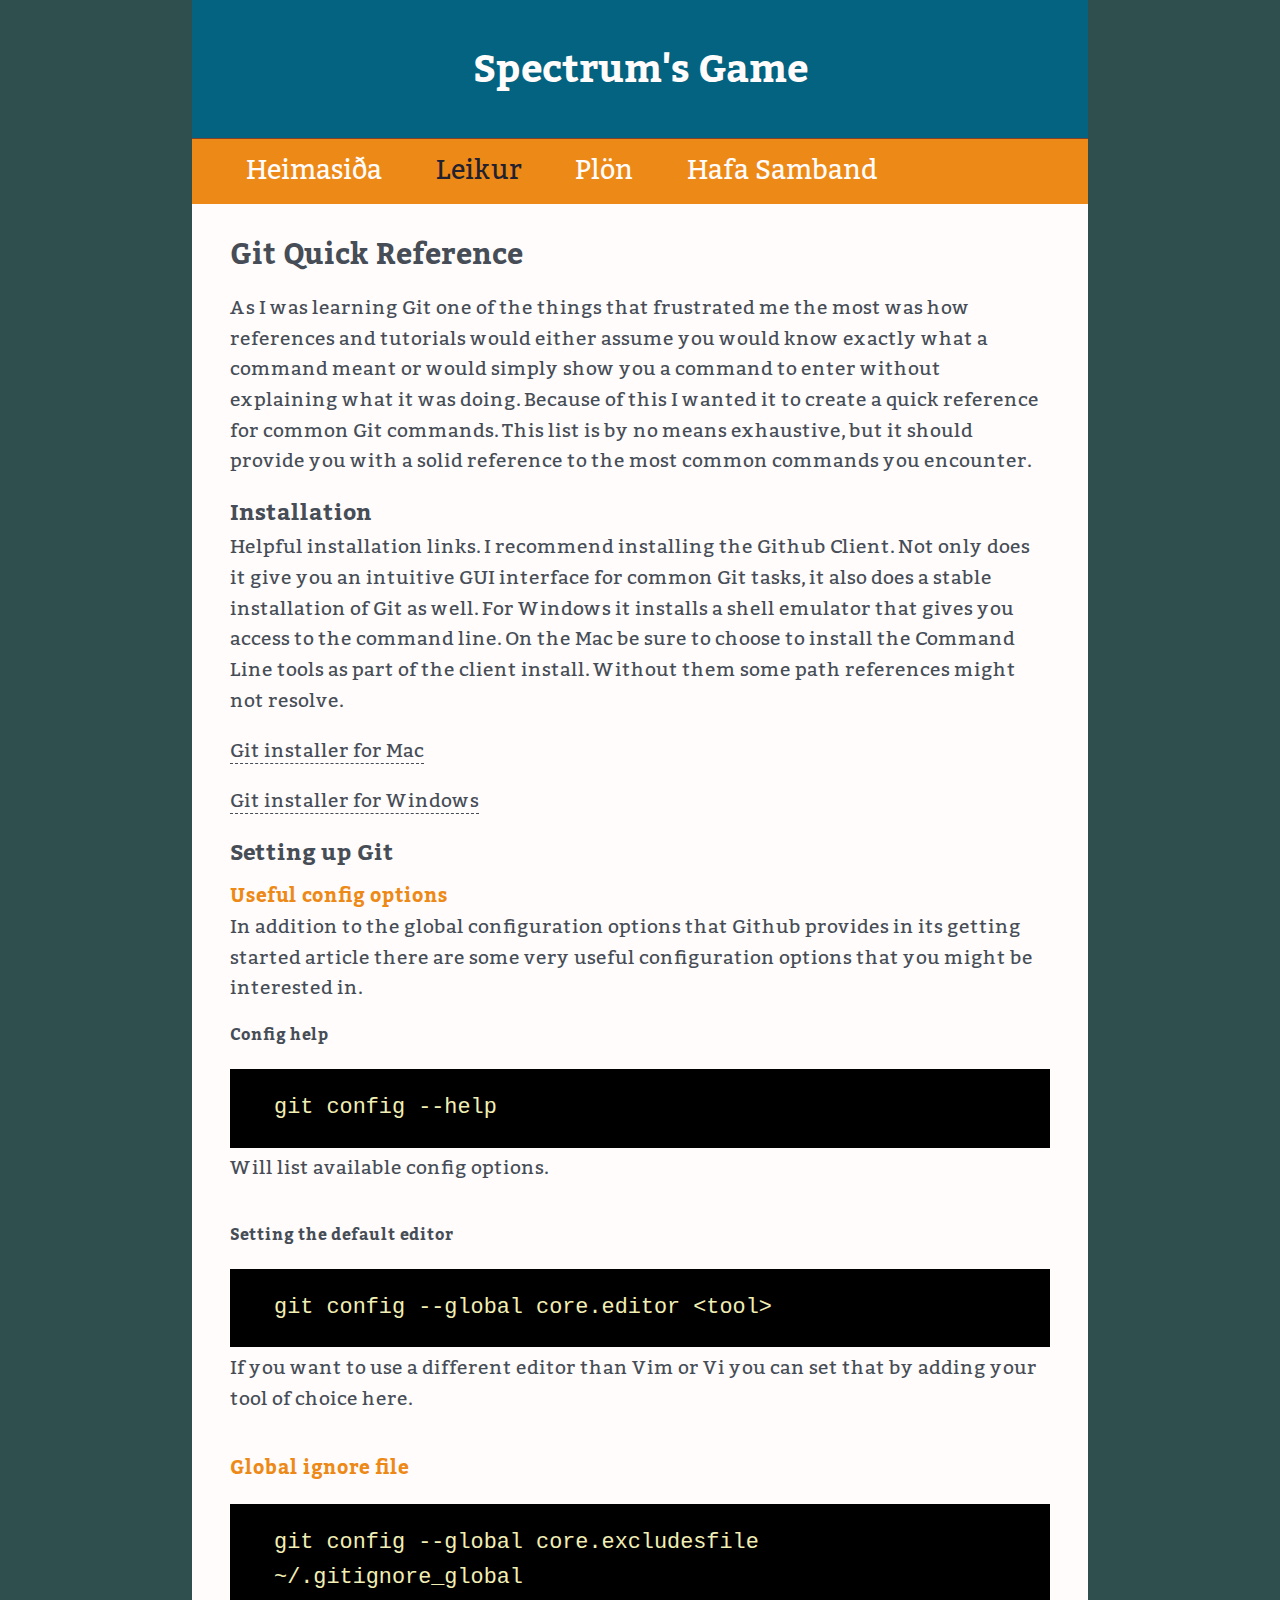
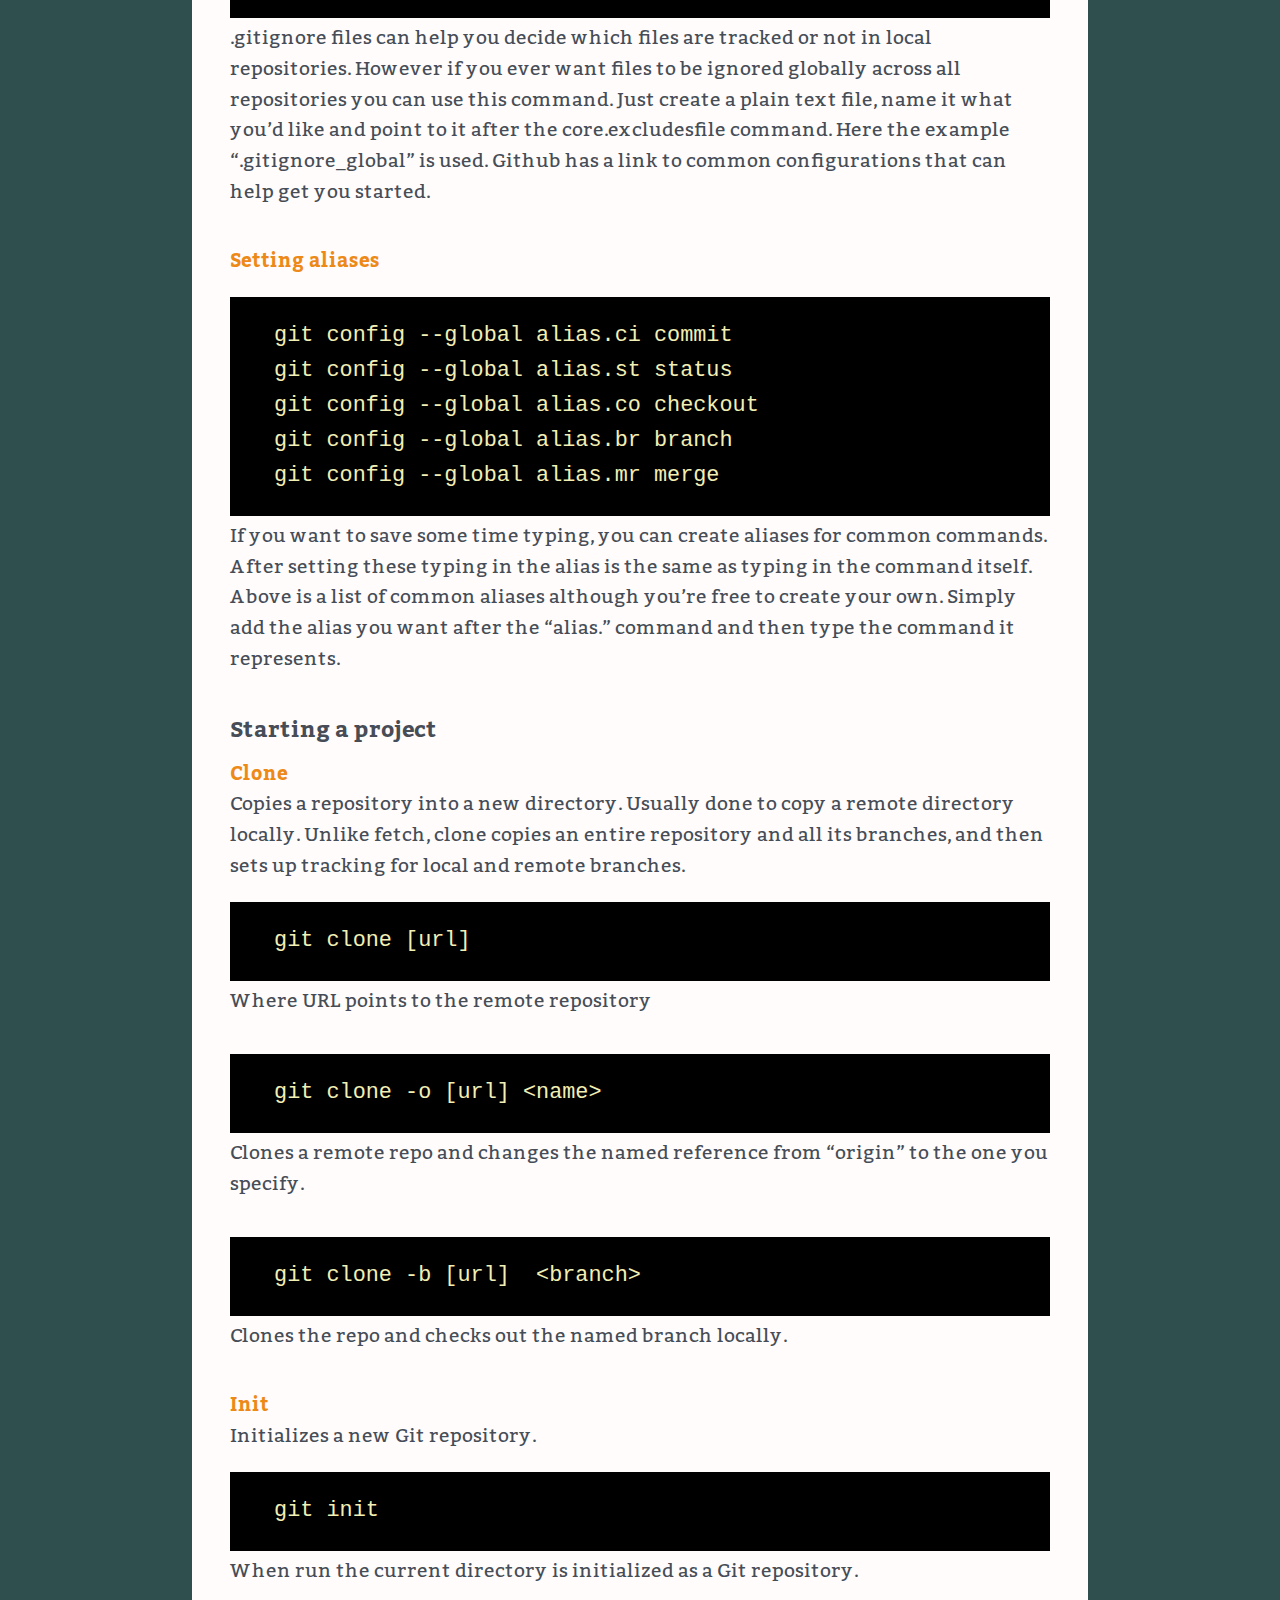
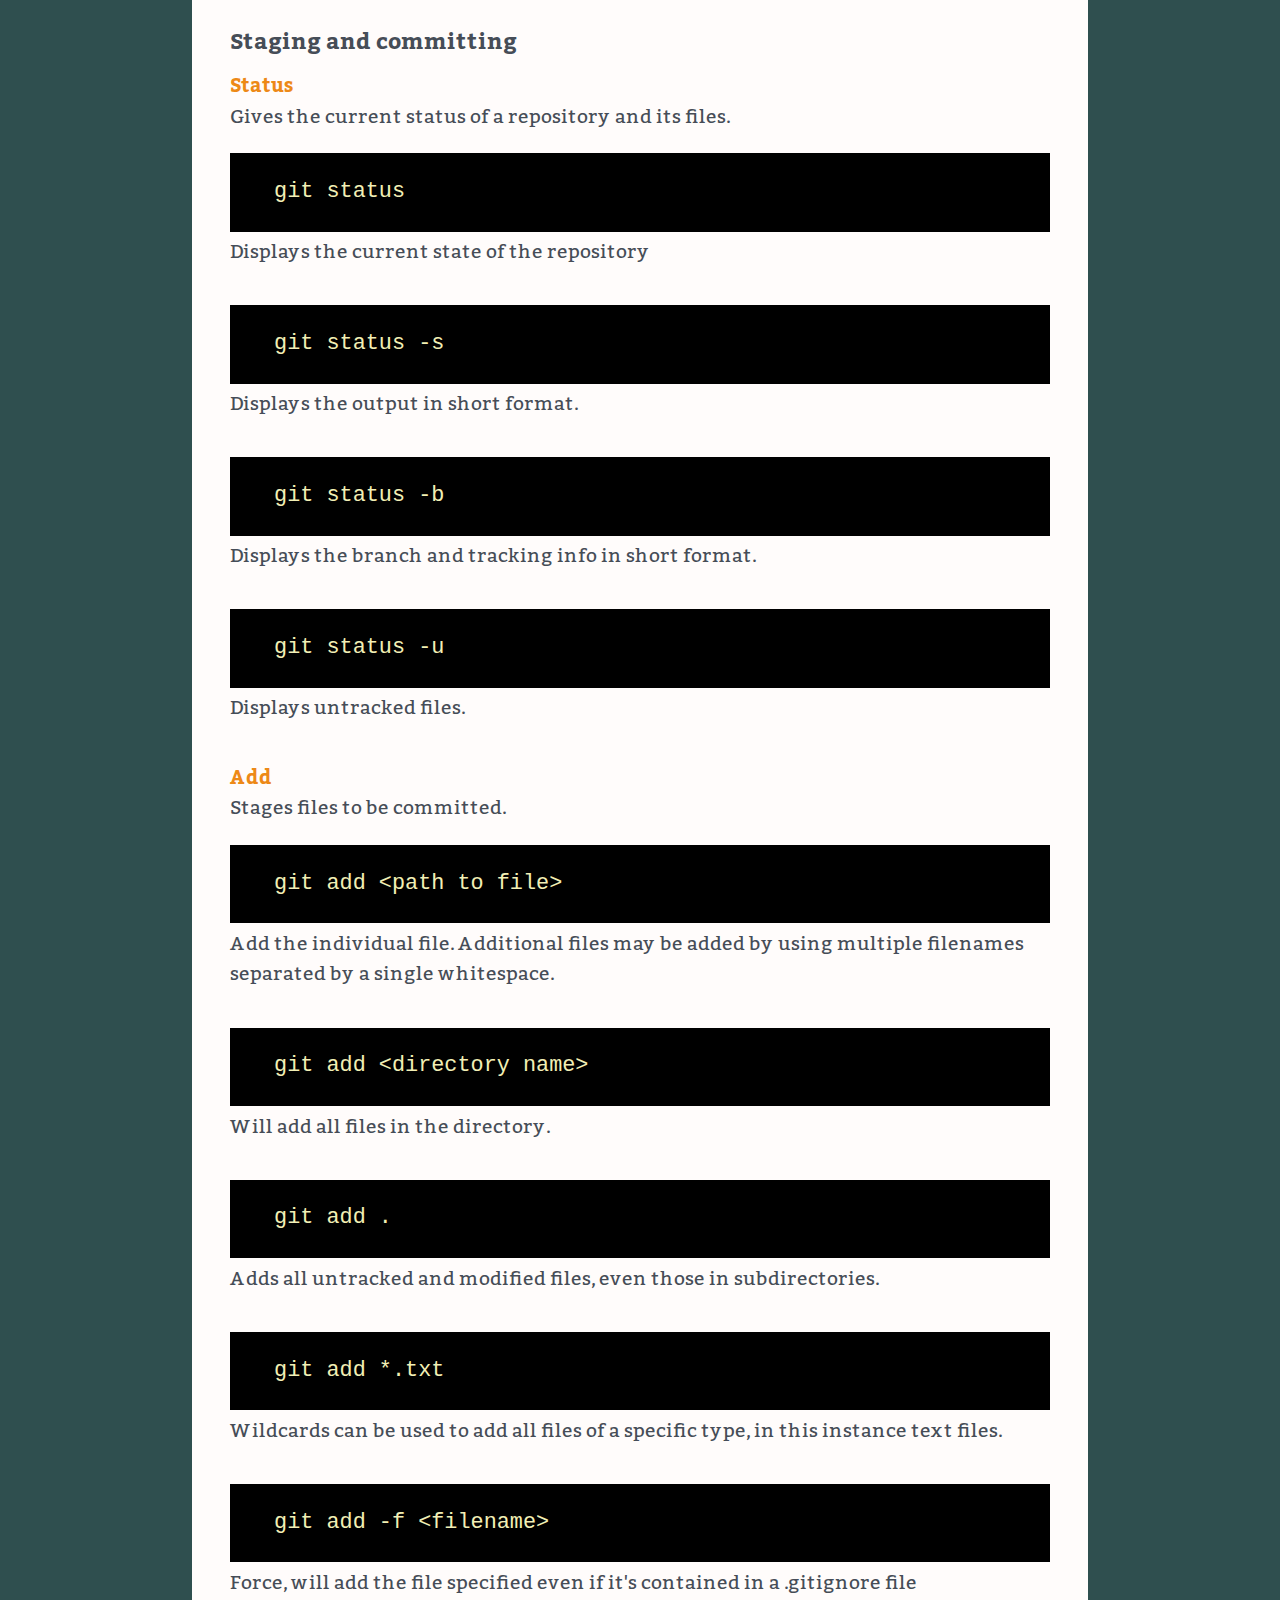
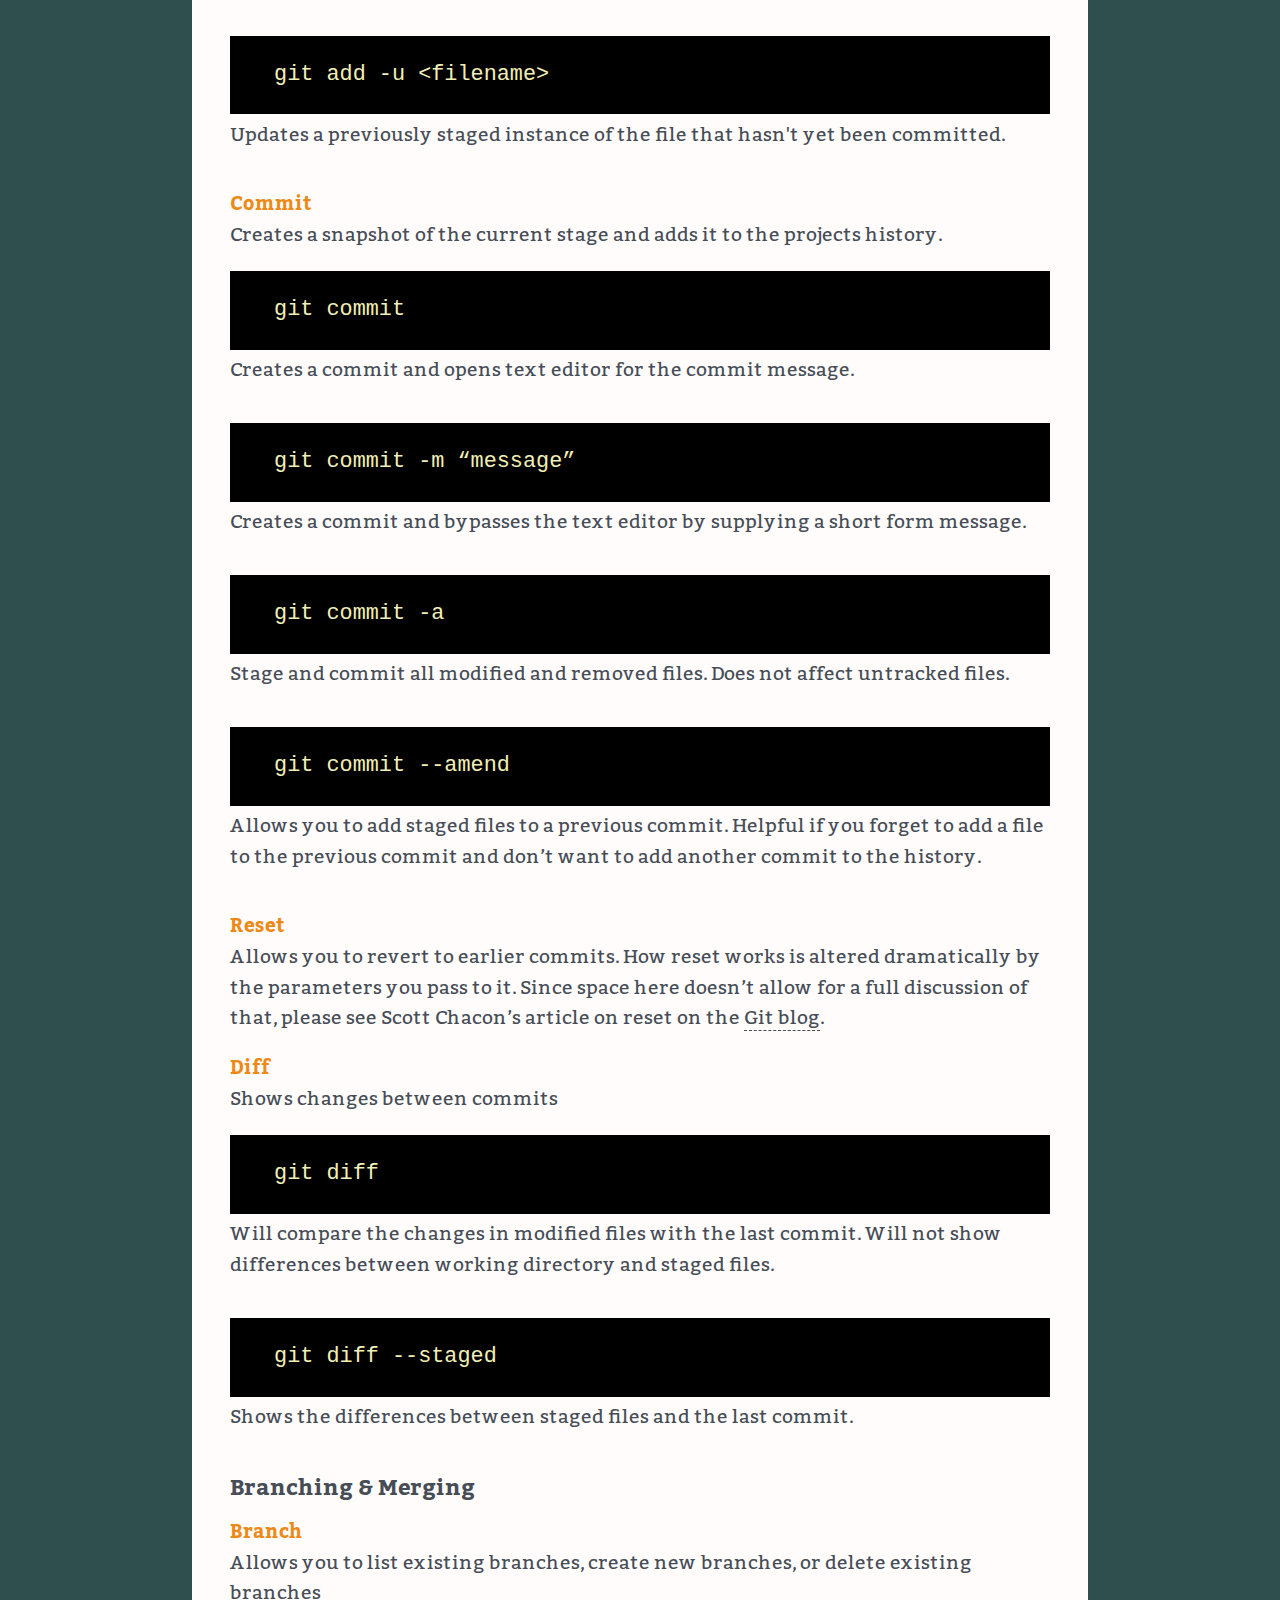
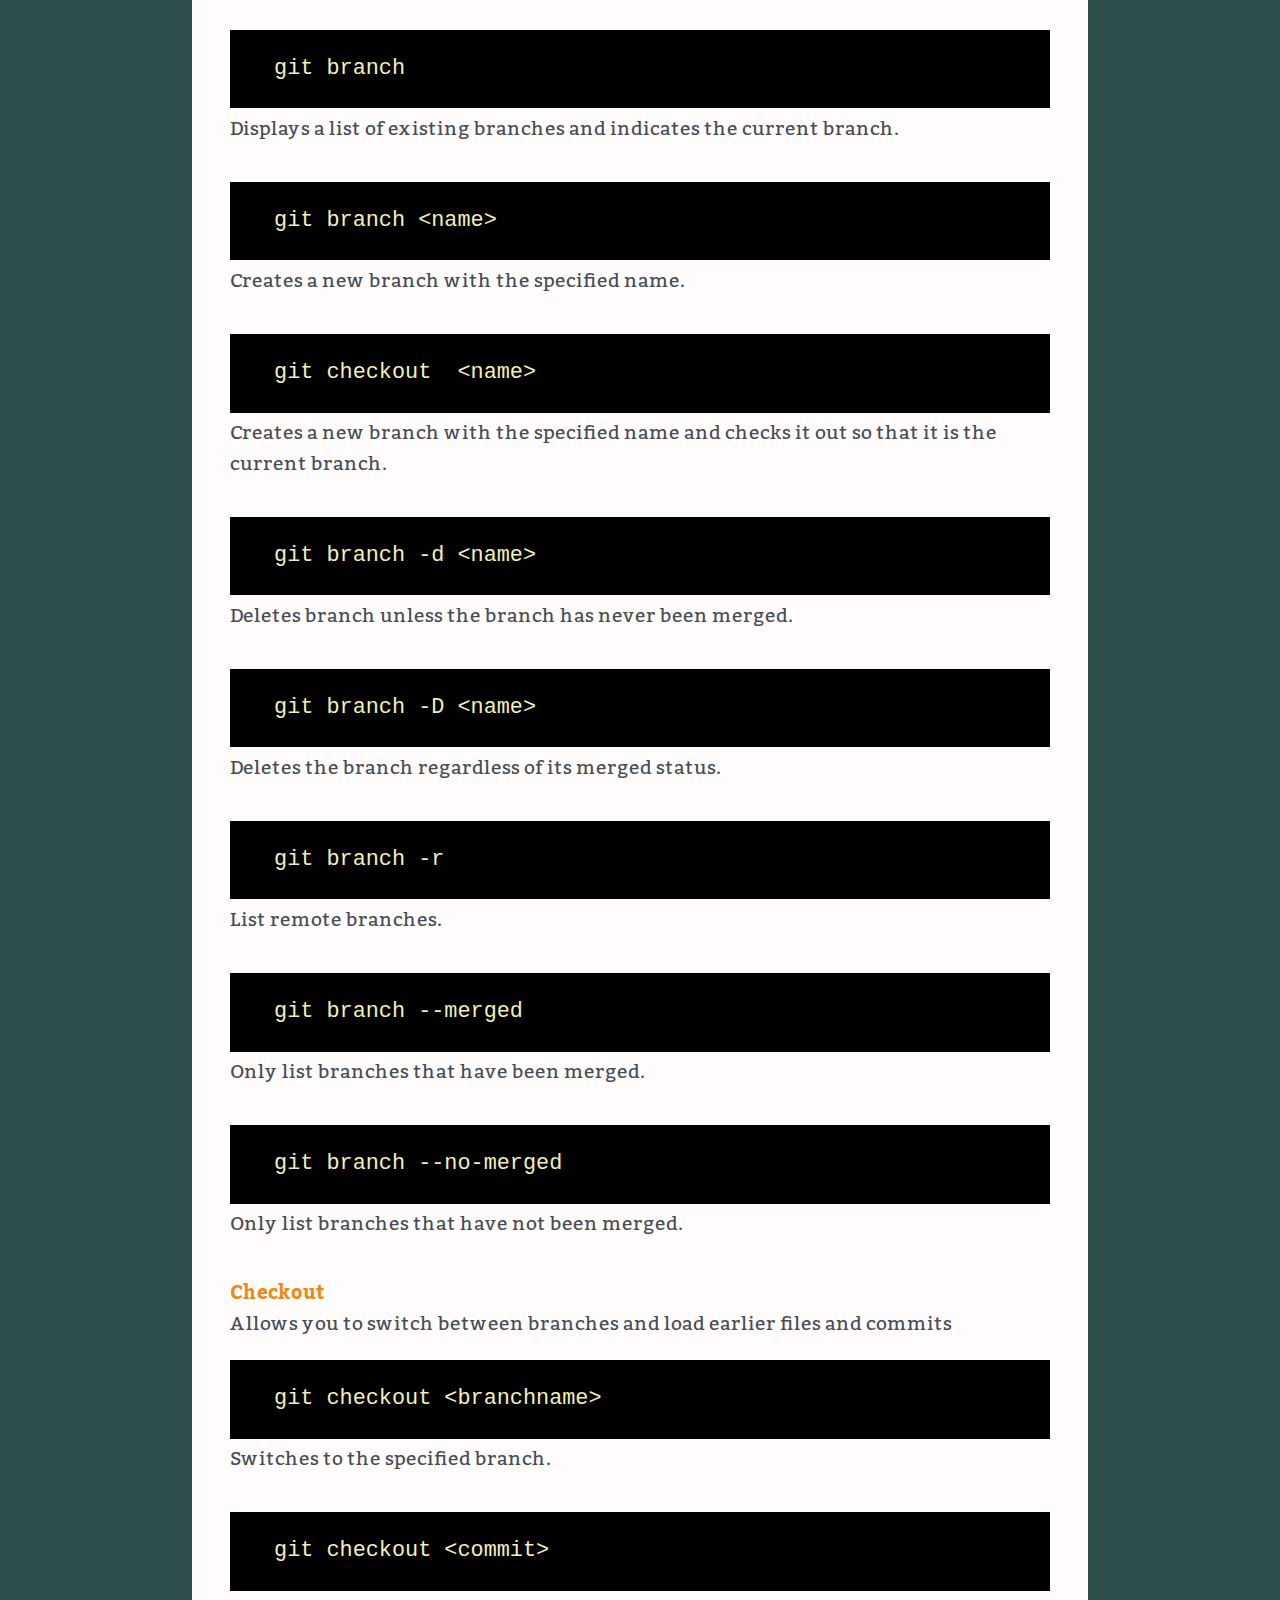
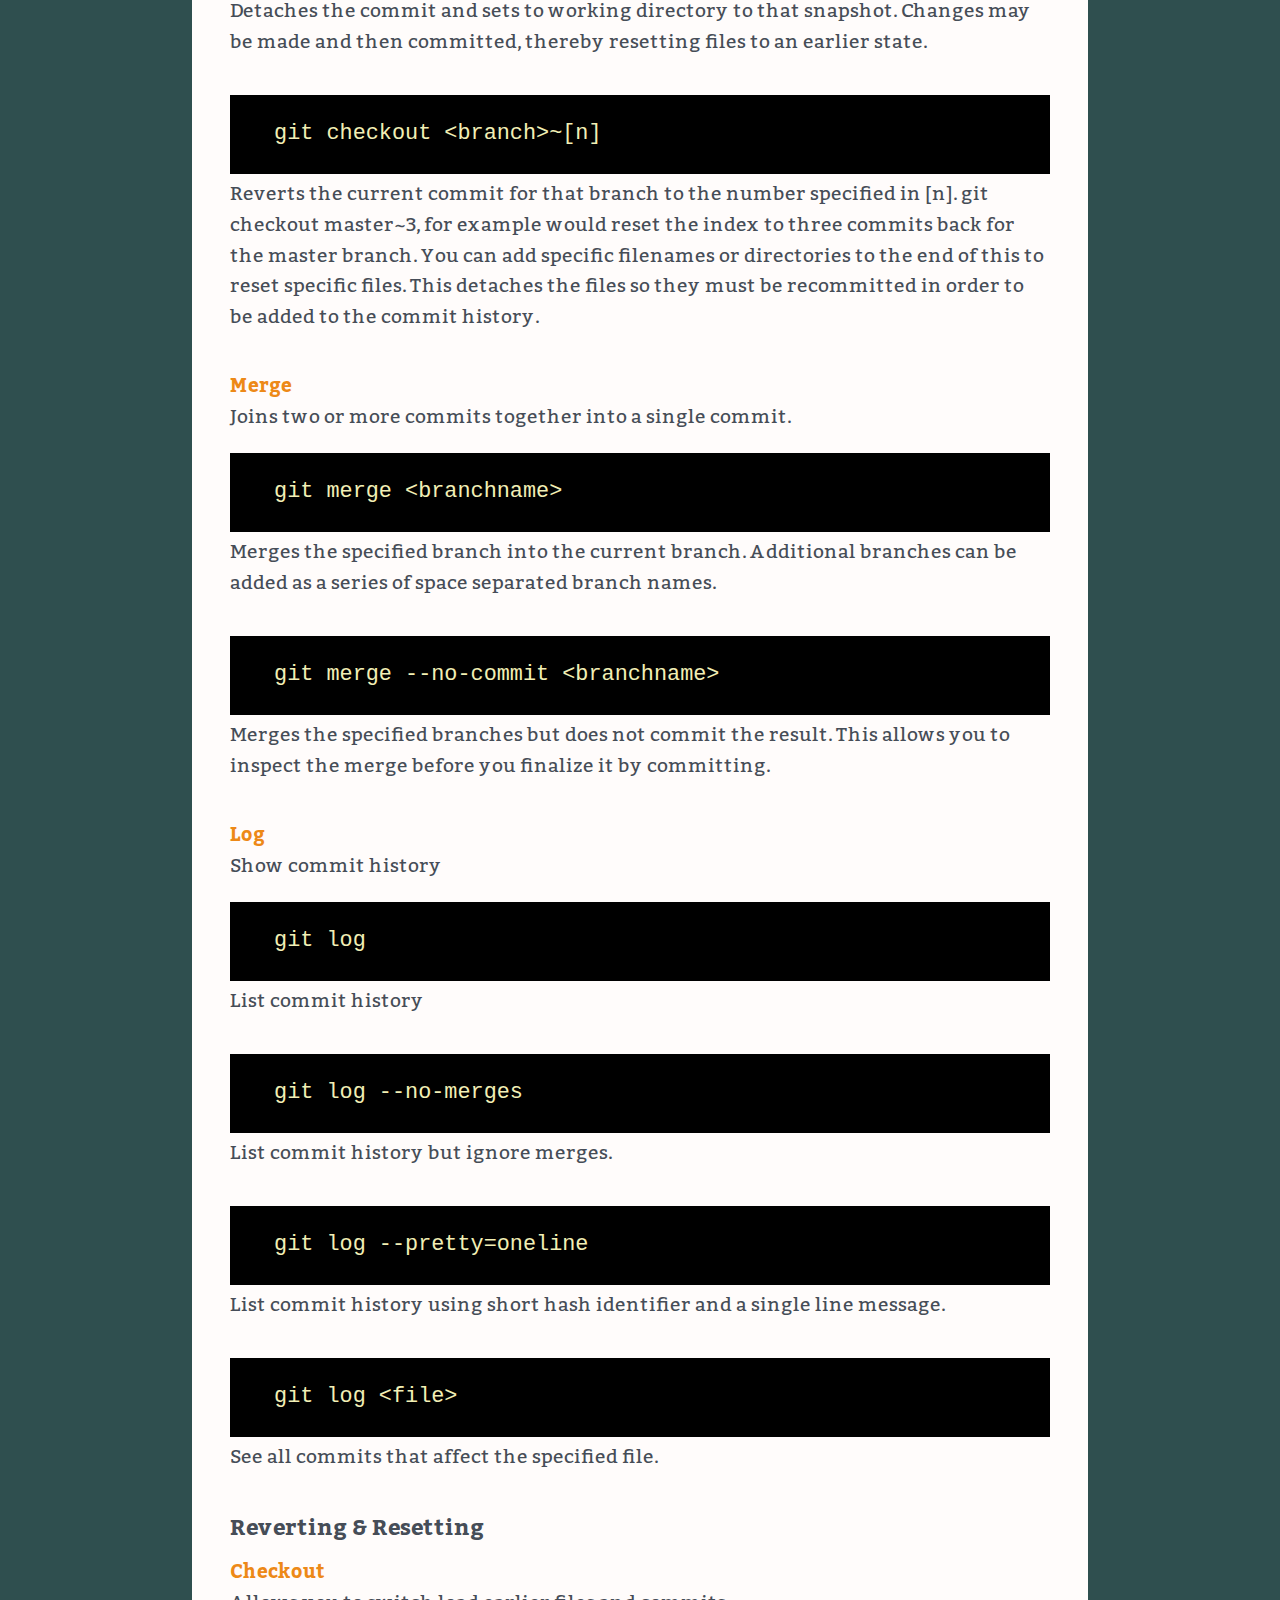
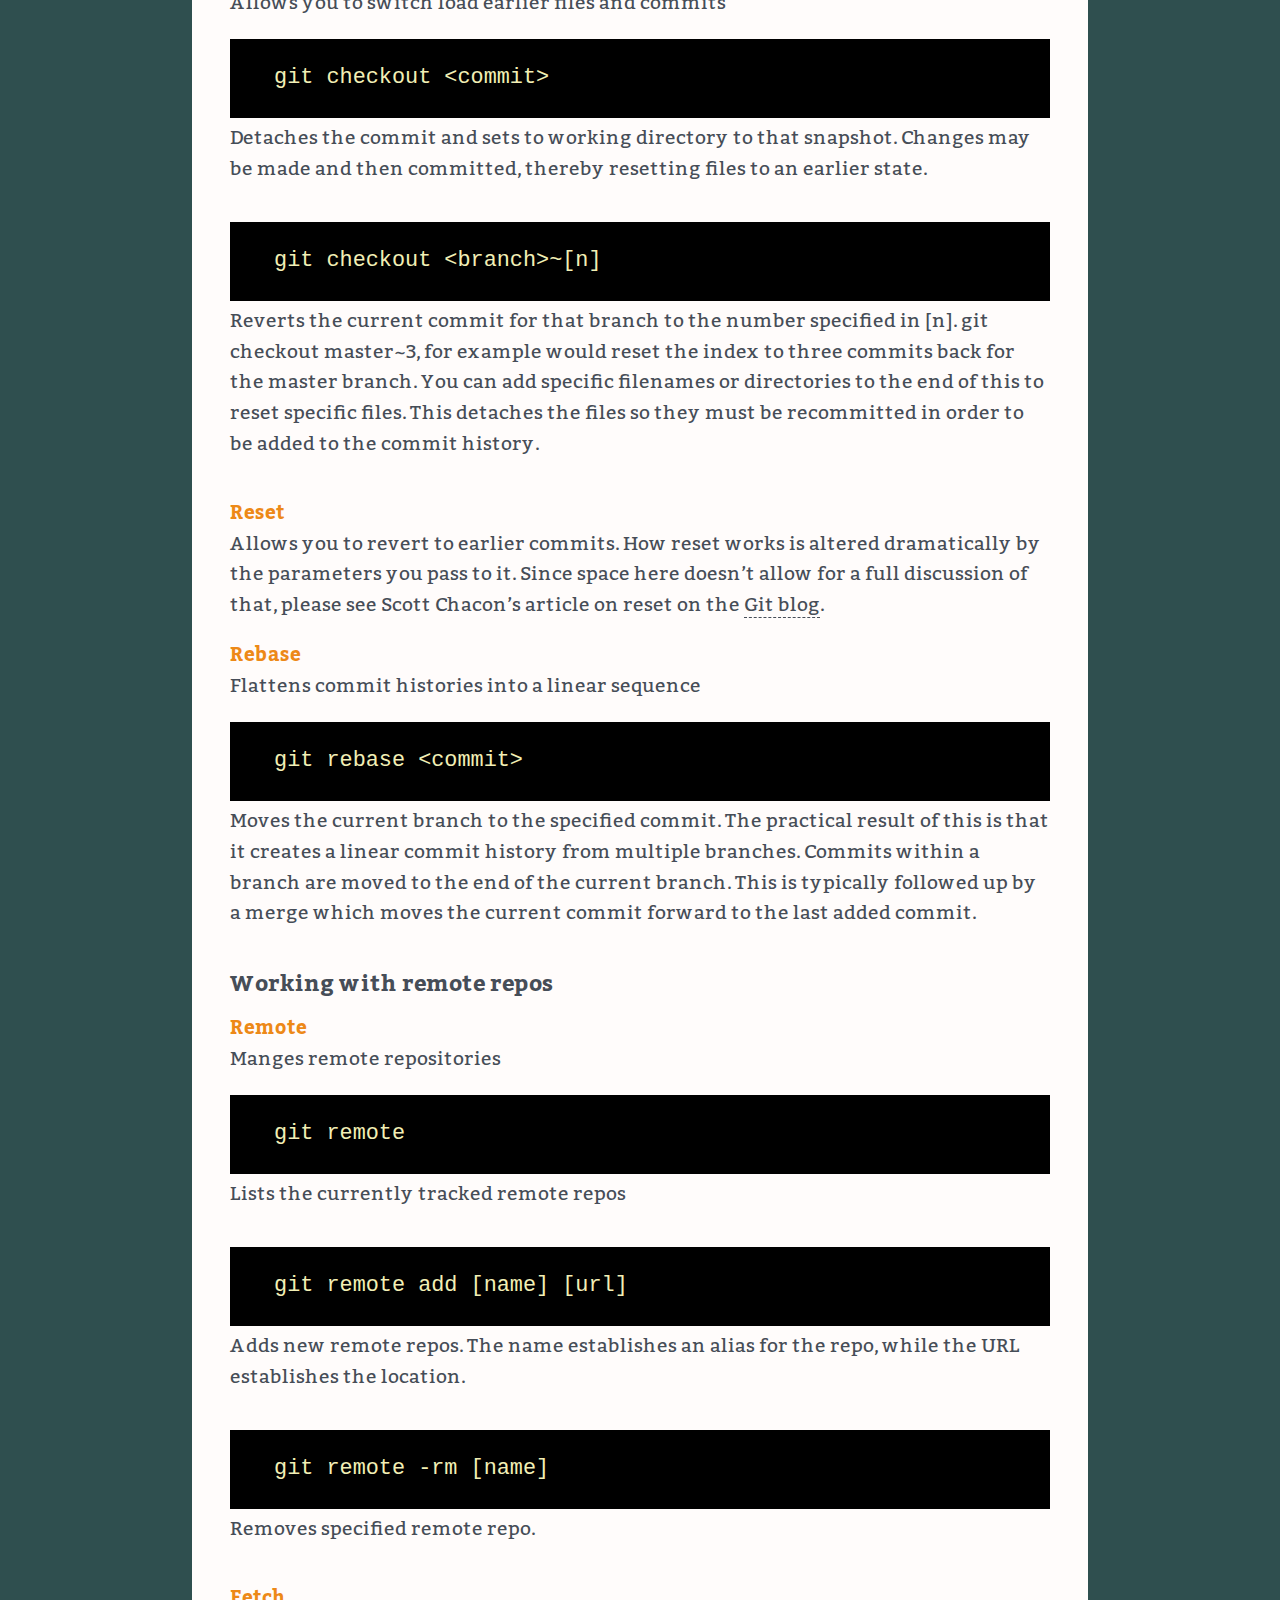
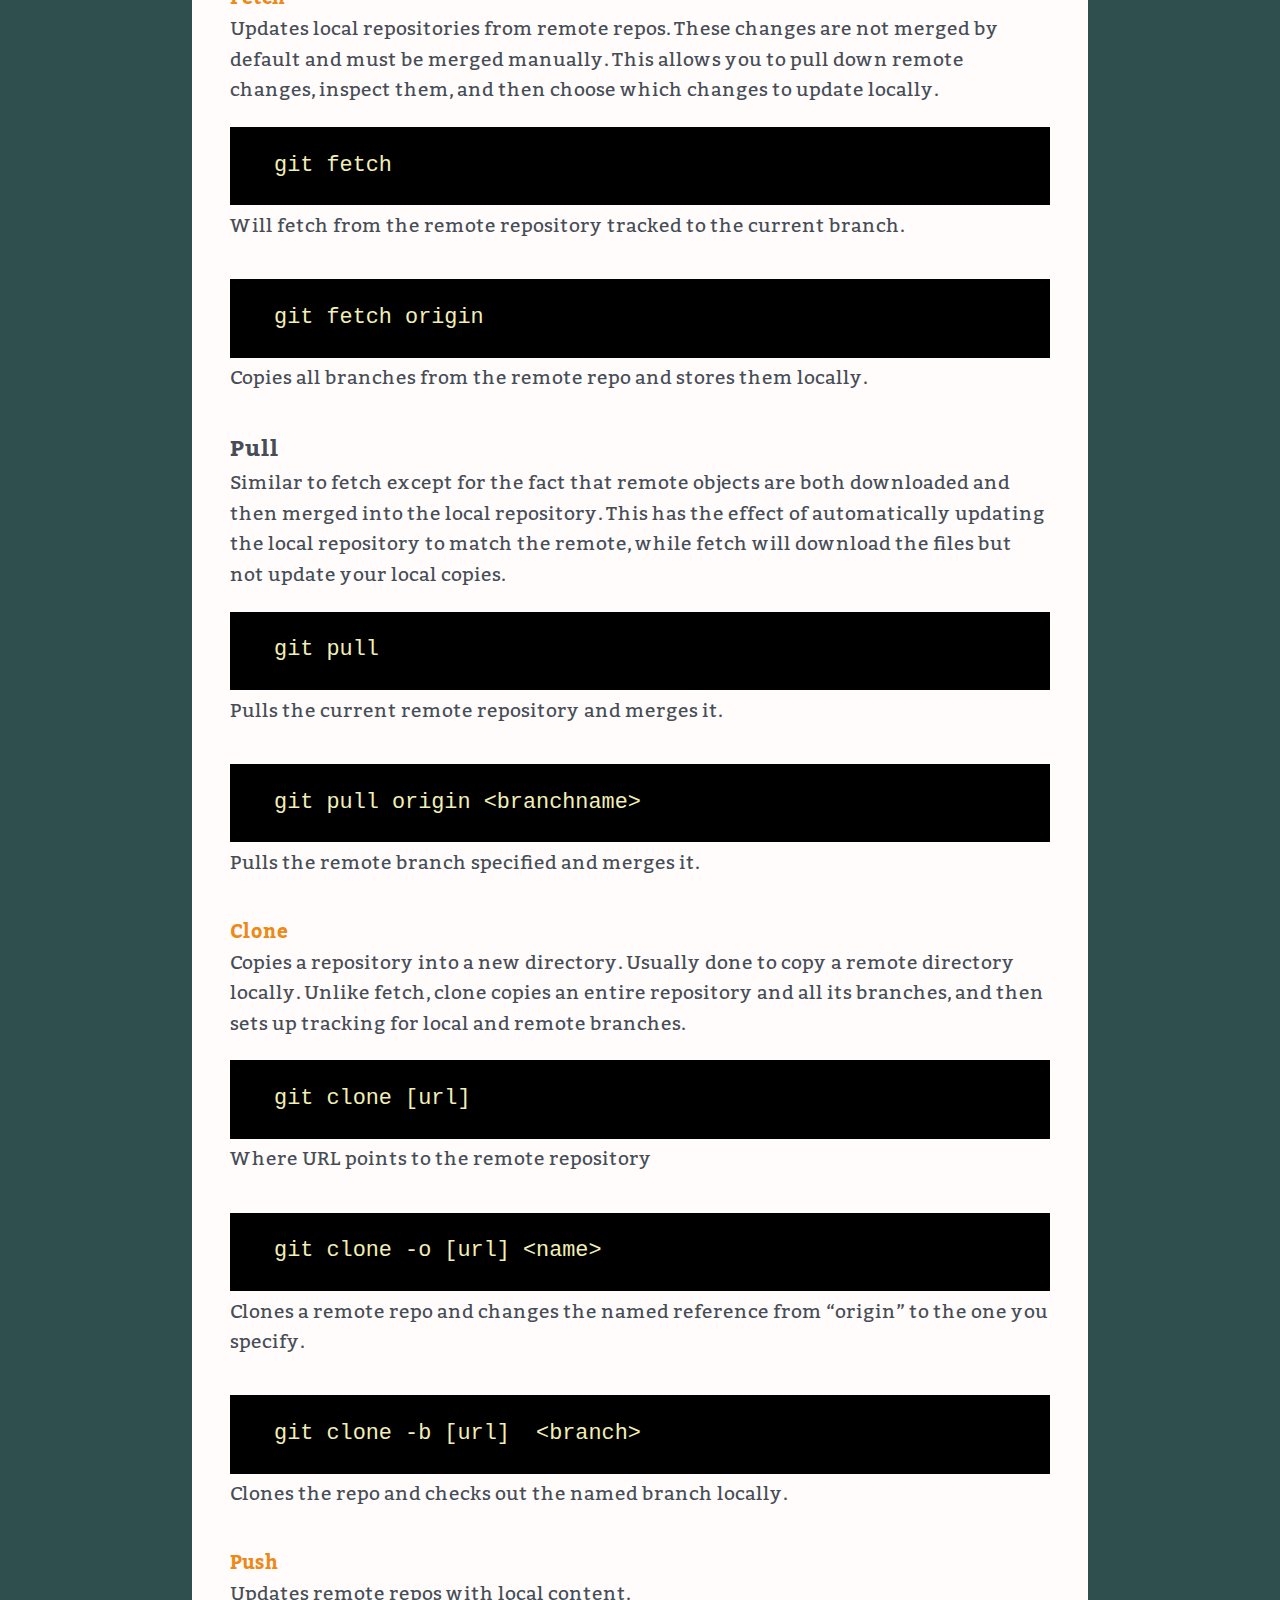
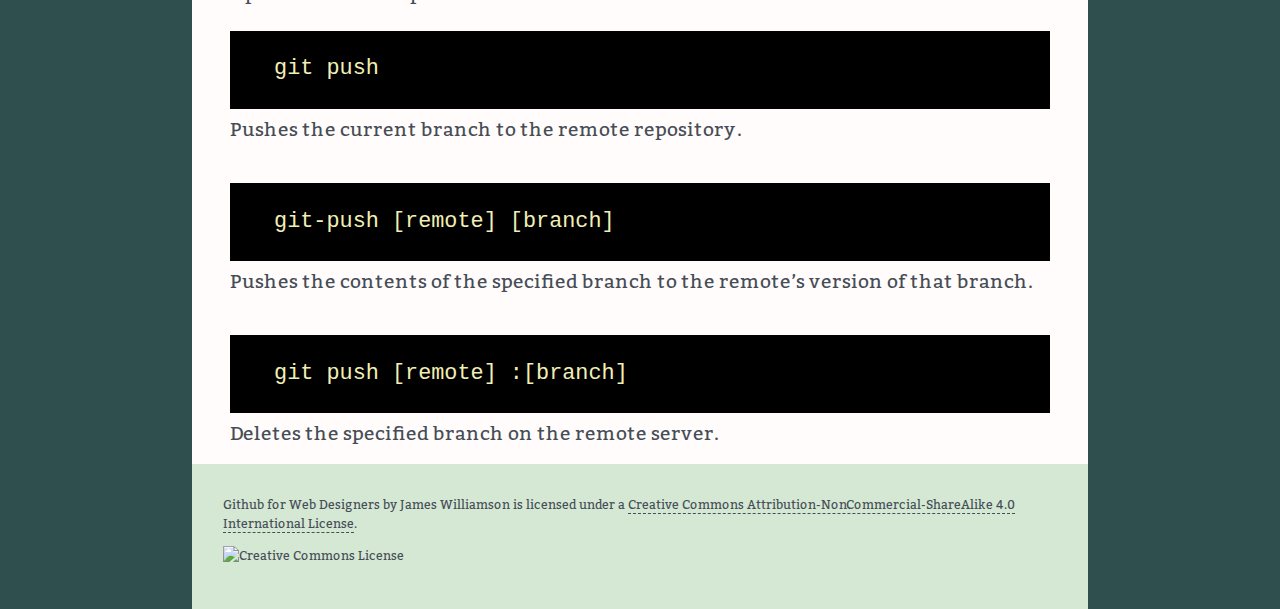
==== docs/leikur.html @ 7b3f7ff1 "Add files via upload" ====
<!DOCTYPE html>
<html>
  <head>
    <meta http-equiv="Content-Type" content="text/html; charset=UTF-8">
    <meta http-equiv="X-UA-Compatible" content="IE=edge,chrome=1">
    <meta name="viewport" content="width=device-width">
    <title>Lokaverkefni</title>
    <meta name="description" content="Github for Web Designers">
    <link rel="stylesheet" href="main.css">
  </head>
  <body>
    <header>
     <h1> <a href="index.html" title="home"></span>Spectrum's Game</a></h1>
    </header>
    <nav id="pageNav" role="navigation" class="cf">
      <ul>
        <li><a href="index.html" title="heimasida">Heimasiða</a></li>
        <li><a href="leikur.html" title="leikur" class="current">Leikur</a>
        <li><a href="plan.html" title="plan">Plön</a></li>
        <li><a href="contact.html" title="samband">Hafa Samband</a></li>
      </ul>
    </nav>
    <main>
    <h2>Git Quick Reference</h2>
    <p>As I was learning Git one of the things that frustrated me the most was how references and tutorials would either assume you would know exactly what a command meant or would simply show you a command to enter without explaining what it was doing. Because of this I wanted it to create a quick reference for common Git commands. This list is by no means exhaustive, but it should provide you with a solid reference to the most common commands you encounter.</p>
    <h3>Installation</h3>
    <p>Helpful installation links. I recommend installing the Github Client. Not only does it give you an intuitive GUI interface for common Git tasks, it also does a stable installation of Git as well. For Windows it installs a shell emulator that gives you access to the command line. On the Mac be sure to choose to install the Command Line tools as part of the client install. Without them some path references might not resolve.</p>
    <p><a href="http://git-scm.com/download/mac" title="Install Git for Mac">Git installer for Mac</a></p>
    <p><a href="http://git-scm.com/download/win" title="Git installer for Windows">Git installer for Windows</a></p>
    <h3>Setting up Git</h3>
    <h4>Useful config options</h4>
    <p>In addition to the global configuration options that Github provides in its getting started article there are some very useful configuration options that you might be interested in.</p>
    <h5>Config help</h5>
    <pre><code>git config --help</code></pre>
    <p>Will list available config options.</p>
    <h5>Setting the default editor</h5>
      <pre><code>git config --global core.editor &lt;tool&gt;</code></pre>
    <p>If you want to use a different editor than Vim or Vi you can set that by adding your tool of choice here.</p>
    <h4>Global ignore file</h4>
    <pre><code>git config --global core.excludesfile ~/.gitignore_global</code></pre>
    <p>.gitignore files can help you decide which files are tracked or not in local repositories. However if you ever want files to be ignored globally across all repositories you can use this command. Just create a plain text file, name it what you’d like and point to it after the core.excludesfile command. Here the example “.gitignore_global” is used. Github has a link to common configurations that can help get you started.</p>
    <h4>Setting aliases</h4> 
<pre><code>git config --global alias.ci commit
git config --global alias.st status
git config --global alias.co checkout
git config --global alias.br branch
git config --global alias.mr merge</code></pre>
    <p>If you want to save some time typing, you can create aliases for common commands. After setting these typing in the alias is the same as typing in the command itself. Above is a list of common aliases although you’re free to create your own. Simply add the alias you want after the “alias.” command and then type the command it represents.</p>
    <h3>Starting a project</h3>
    <h4>Clone</h4>
    <p>Copies a repository into a new directory. Usually done to copy a remote directory locally. Unlike fetch, clone copies an entire repository and all its branches, and then sets up tracking for local and remote branches.</p>
    <pre><code>git clone [url]</code></pre>
    <p>Where URL points to the remote repository</p>
    <pre><code>git clone -o [url] &lt;name&gt;</code></pre>
    <p>Clones a remote repo and changes the named reference from “origin” to the one you specify.</p>
    <pre><code>git clone -b [url]&nbsp; &lt;branch&gt;</code></pre>
    <p>Clones the repo and checks out the named branch locally.</p>
    <h4>Init</h4>
    <p>Initializes a new Git repository.</p>
    <pre><code>git init</code></pre>
    <p>When run the current directory is initialized as a Git repository.</p>
    <h3>Staging and committing</h3>
    <h4>Status</h4>
    <p>
      Gives the current status of a repository and its files.</p>
    <pre><code>git status</code></pre>
    <p>Displays the current state of the repository</p>
    <pre><code>git status -s</code></pre>
    <p>Displays the output in short format.</p>
    <pre><code>git status -b</code></pre>
    <p>Displays the branch and tracking info in short format.</p>
    <pre><code>git status -u</code></pre>
    <p>Displays untracked files.</p>
    <h4>Add</h4>
    <p>Stages files to be committed.</p>
    <pre><code>git add &lt;path to file&gt;</code></pre>
    <p>Add the individual file. Additional files may be added by using multiple filenames separated by a single whitespace.</p>
    <pre><code>git add &lt;directory name&gt;</code></pre>
    <p>Will add all files in the directory.</p>
    <pre><code>git add .</code></pre>
    <p>Adds all untracked and modified files, even those in subdirectories.</p>
    <pre><code>git add *.txt</code></pre>
    <p>Wildcards can be used to add all files of a specific type, in this instance text files.</p>
    <pre><code>git add -f &lt;filename&gt; </code></pre>
    <p>Force, will add the file specified even if it's contained in a .gitignore file</p>
    <pre><code>git add -u &lt;filename&gt;</code></pre>
    <p>Updates a previously staged instance of the file that hasn't yet been committed.</p>
    <h4>Commit</h4>
    <p>Creates a snapshot of the current stage and adds it to the projects history.</p>
    <pre><code>git commit</code></pre>
    <p>Creates a commit and opens text editor for the commit message.</p>
    <pre><code>git commit -m “message”</code></pre>
    <p>Creates a commit and bypasses the text editor by supplying a short form message.</p>
    <pre><code>git commit -a</code></pre>
    <p>Stage and commit all modified and removed files. Does not affect untracked files.</p>
    <pre><code>git commit --amend</code></pre>
    <p>Allows you to add staged files to a previous commit. Helpful if you forget to add a file to the previous commit and don’t want to add another commit to the history.</p>
    <h4>Reset</h4>
    <p>Allows you to revert to earlier commits. How reset works is altered dramatically by the parameters you pass to it. Since space here doesn’t allow for a full discussion of that, please see Scott Chacon’s article on reset on the <a href="http://git-scm.com/blog/2011/07/11/reset.html" title="More information on the reset command">Git blog</a>.</p>
    <h4>Diff</h4>
    <p>Shows changes between commits </p>
    <pre><code>git diff</code></pre>
    <p>Will compare the changes in modified files with the last commit. Will not show differences between working directory and staged files.</p>
    <pre><code>git diff --staged</code></pre>
    <p>Shows the differences between staged files and the last commit.</p>
    <h3>Branching &amp; Merging</h3>
    <h4>Branch</h4>
    <p>Allows you to list existing branches, create new branches, or delete existing branches</p>
    <pre><code>git branch</code></pre>
    <p>Displays a list of existing branches and indicates the current branch.</p>
    <pre><code>git branch &lt;name&gt;</code></pre>
    <p>Creates a new branch with the specified name.</p>
    <pre><code>git checkout  &lt;name&gt;</code></pre>
    <p>Creates a new branch with the specified name and checks it out so that it is the current branch.</p>
    <pre><code>git branch -d &lt;name&gt;</code></pre>
    <p>Deletes branch unless the branch has never been merged.</p>
    <pre><code>git branch -D &lt;name&gt;</code></pre>
    <p>Deletes the branch regardless of its merged status.</p>
    <pre><code>git branch -r</code></pre>
    <p>List remote branches.</p>
    <pre><code>git branch --merged</code></pre>
    <p>Only list branches that have been merged.</p>
    <pre><code>git branch --no-merged</code></pre>
    <p>Only list branches that have not been merged.</p>
    <h4>Checkout</h4>
    <p>Allows you to switch between branches and load earlier files and commits</p>
    <pre><code>git checkout &lt;branchname&gt;</code></pre>
    <p>Switches to the specified branch.</p>
    <pre><code>git checkout &lt;commit&gt;</code></pre>
    <p>Detaches the commit and sets to working directory to that snapshot. Changes may be made and then committed, thereby resetting files to an earlier state.</p>
    <pre><code>git checkout &lt;branch&gt;~[n] </code></pre>
    <p>Reverts the current commit for that branch to the number specified in [n]. git checkout master~3, for example would reset the index to three commits back for the master branch. You can add specific filenames or directories to the end of this to reset specific files. This detaches the files so they must be recommitted in order to be added to the commit history.</p>
    <h4>Merge</h4>
    <p>Joins two or more commits together into a single commit.</p>
    <pre><code>git merge &lt;branchname&gt;</code></pre>
    <p>Merges the specified branch into the current branch. Additional branches can be added as a series of space separated branch names.</p>
    <pre><code>git merge --no-commit &lt;branchname&gt;</code></pre>
    <p>Merges the specified branches but does not commit the result. This allows you to inspect the merge before you finalize it by committing.</p>
    <h4>Log</h4>
    <p>Show commit history</p>
    <pre><code>git log</code></pre>
    <p>List commit history</p>
    <pre><code>git log --no-merges</code></pre>
    <p>List commit history but ignore merges.</p>
    <pre><code>git log --pretty=oneline</code></pre>
    <p>List commit history using short hash identifier and a single line message.</p>
    <pre><code>git log &lt;file&gt;</code></pre>
    <p>See all commits that affect the specified file.</p>
    <h3>Reverting &amp; Resetting</h3>
    <h4>Checkout</h4>
    <p>Allows you to switch load earlier files and commits</p>
    <pre><code>git checkout &lt;commit&gt;</code></pre>
    <p>Detaches the commit and sets to working directory to that snapshot. Changes may be made and then committed, thereby resetting files to an earlier state.</p>
    <pre><code>git checkout &lt;branch&gt;~[n] </code></pre>
    <p>Reverts the current commit for that branch to the number specified in [n]. git checkout master~3, for example would reset the index to three commits back for the master branch. You can add specific filenames or directories to the end of this to reset specific files. This detaches the files so they must be recommitted in order to be added to the commit history.</p>
    <h4>Reset</h4>
    <p>Allows you to revert to earlier commits. How reset works is altered dramatically by the parameters you pass to it. Since space here doesn’t allow for a full discussion of that, please see Scott Chacon’s article on reset on the <a href="http://git-scm.com/blog/2011/07/11/reset.html" title="More information on git reset">Git blog</a>.</p>
    <h4>Rebase</h4>
    <p>Flattens commit histories into a linear sequence</p>
    <pre><code>git rebase &lt;commit&gt;</code></pre>
    <p>Moves the current branch to the specified commit. The practical result of this is that it creates a linear commit history from multiple branches. Commits within a branch are moved to the end of the current branch. This is typically followed up by a merge which moves the current commit forward to the last added commit.</p>
    <h3>Working with remote repos</h3>
    <h4>Remote</h4>
    <p>Manges remote repositories</p>
    <pre><code>git remote</code></pre>
    <p>Lists the currently tracked remote repos</p>
    <pre><code>git remote add [name] [url]</code></pre>
    <p>Adds new remote repos. The name establishes an alias for the repo, while the URL establishes the location.</p>
    <pre><code>git remote -rm [name]</code></pre>
    <p>Removes specified remote repo.</p>
    <h4>Fetch</h4>
    <p>Updates local repositories from remote repos. These changes are not merged by default and must be merged manually. This allows you to pull down remote changes, inspect them, and then choose which changes to update locally. </p>
    <pre><code>git fetch</code></pre>
    <p>Will fetch from the remote repository tracked to the current branch.</p>
    <pre><code>git fetch origin</code></pre>
    <p>Copies all branches from the remote repo and stores them locally.</p>
    <h3>Pull</h3>
    <p>Similar to fetch except for the fact that remote objects are both downloaded and then merged into the local repository. This has the effect of automatically updating the local repository to match the remote, while fetch will download the files but not update your local copies.</p>
    <pre><code>git pull</code></pre>
    <p>Pulls the current remote repository and merges it.</p>
    <pre><code>git pull origin &lt;branchname&gt;</code></pre>
    <p>Pulls the remote branch specified and merges it.</p>
    <h4>Clone</h4>
    <p>Copies a repository into a new directory. Usually done to copy a remote directory locally. Unlike fetch, clone copies an entire repository and all its branches, and then sets up tracking for local and remote branches.</p>
    <pre><code>git clone [url]</code></pre>
    <p>Where URL points to the remote repository</p>
    <pre><code>git clone -o [url] &lt;name&gt;</code></pre>
    <p>Clones a remote repo and changes the named reference from “origin” to the one you specify.</p>
    <pre><code>git clone -b [url]&nbsp; &lt;branch&gt;</code></pre>
    <p>Clones the repo and checks out the named branch locally.</p>
    <h4>Push</h4>
    <p>Updates remote repos with local content.</p>
    <pre><code>git push</code></pre>
    <p>Pushes the current branch to the remote repository.</p>
    <pre><code>git-push [remote] [branch]</code></pre>
    <p>Pushes the contents of the specified branch to the remote’s version of that branch.</p>
    <pre><code>git push [remote] :[branch]</code></pre>
Deletes the specified branch on the remote server.    </main>
    <footer>
        <p class="license">Github for Web Designers</span> by James Williamson</a> is licensed under a <a rel="license" href="http://creativecommons.org/licenses/by-nc-sa/4.0/">Creative Commons Attribution-NonCommercial-ShareAlike 4.0 International License</a>. <a rel="license" href="http://creativecommons.org/licenses/by-nc-sa/4.0/" class="img"><br><img alt="Creative Commons License" src="88x31.png"></a></p>
    </footer>
</body></html>
---- docs/main.css ----
@font-face {
    font-family: 'bitter';
    src: url('../_fonts/bitter-regular.eot');
    }

@font-face {
    font-family: 'bitter';
    src: url([data-uri]) format('woff'),
         url('../_fonts/bitter-regular.ttf') format('truetype'),
         url('../_fonts/bitter-regular.svg#bitter') format('svg');
    font-weight: normal;
    font-style: normal;
}

@font-face {
    font-family: 'bitter';
    src: url('../_fonts/bitter-italic.eot');
    }

@font-face {
    font-family: 'bitter';
    src: url([data-uri]) format('woff'),
         url('../_fonts/bitter-italic.ttf') format('truetype'),
         url('../_fonts/bitter-italic.svg#bitter') format('svg');
    font-weight: normal;
    font-style: italic;
}
@font-face {
    font-family: 'bitter';
    src: url('../_fonts/bitter-bold.eot');
    }

@font-face {
    font-family: 'bitter';
    src: url([data-uri]) format('woff'),
         url('../_fonts/bitter-bold.ttf') format('truetype'),
         url('../_fonts/bitter-bold.svg#bitter') format('svg');
    font-weight: bold;
    font-style: normal;
}

@font-face {
    font-family: 'bitter';
    src: url('../_fonts/bitter-bolditalic.eot');
    }

@font-face {
    font-family: 'bitter';
    src: url([data-uri]) format('woff'),
         url('../_fonts/bitter-bolditalic.ttf') format('truetype'),
         url('../_fonts/bitter-bolditalic.svg#bitter') format('svg');
    font-weight: bold;
    font-style: italic;
}

@font-face {
    font-family: 'chunky_mobile';
    src: url('../_fonts/chunkymobile-regular.eot');
    }

@font-face {
    font-family: 'chunky_mobile';
    src: url([data-uri]) format('woff'),
         url('../_fonts/chunkymobile-regular.ttf') format('truetype'),
         url('../_fonts/chunkymobile-regular.svg#chunky_mobile') format('svg');
    font-weight: normal;
    font-style: normal;
}

html {
  -ms-text-size-adjust: 100%;
  -webkit-text-size-adjust: 100%;
  background: rgb(47,79,79);
}
html, body  {
	margin: 0;
}
body {
	background: rgb(255,252,251);
	margin: 0 auto;
	width: 70%;
	font-family: bitter, Georgia, serif;
	font-size: 1.2em;
	font-weight: 400;
	line-height:1.6;
	-webkit-box-sizing: border-box;
	-moz-box-sizing: border-box;
	box-sizing: border-box;
	color: rgb(70,77,87);
}
article,aside,details,figcaption,figure,footer,header,main,nav,section,summary {
  display: block;
}

h1,h2,h3,h4,h5,h6,p {
	margin-top: 0;
	margin-bottom:1em;
}
h4 {
	margin-bottom: 0;
	color: rgb(237,137,23);
}


a {
  background: transparent;
  color: inherit;
  text-decoration: none;
  border-bottom: 1px dashed;
}

a.img, a.img:hover {
	border: none;
}
a:active,
a:hover {
  outline: 0;
  border: none;
  background: rgb(112,128,144);
}

b,strong {
  font-weight: bold;
}

sub,
sup {
  font-size: 75%;
  line-height: 0;
  position: relative;
  vertical-align: baseline;
}
sup {
  top: -0.5em;
}
sub {
  bottom: -0.25em;
}
img {
  border: 0;
  max-width: 100%; 
}

svg:not(:root) {
  overflow: hidden;
}

pre {
	background: black;
	padding: 1em 2em;
	color: #F2EFB5;
	font-size: 1.4em;
	white-space: pre-wrap; 
 	white-space: -moz-pre-wrap;  
	white-space: -pre-wrap;      
	white-space: -o-pre-wrap;  
	word-wrap: break-word;
	overflow: auto;
	margin-bottom: 0.2em;
}
 span[data-icon]:before {
	font-family: chunky_mobile;
	content: attr(data-icon);
	speak: none;
	font-weight: 400;
	font-style: normal;
	font-variant: normal;
	text-transform:none;
	display: inline-block;
	font-size: 2em;
	line-height: 1;
	-webkit-font-smoothing: antialiased;
	-moz-osx-font-smoothing: grayscale;
    }
	
header,main,footer {
	padding: 0 2em;
}
header {
	 border-bottom:1px solid rgb(127,64,45);
	 background: rgb(4,99,128);
	 text-align: center;
 }
header a {
	border: none;
}

header a:hover {
	background: none;
}
header h1 {
	 color: rgb(255,252,251);
	 padding-top: 1em;
 }
nav {
	margin-bottom: 1.4em;
}
nav ul {
	list-style: none;
}
nav ul, nav li {
	margin: 0;
	padding: 0;
}
nav a {
	text-align: center;
	font-size:1.4em;
	color: rgb(4,99,128);
	font-weight: bold;
	display: block;
	border: none;
	margin-bottom:0.5em;
}
nav a:hover {
	background: none;
}
 main h2 {
	 margin-top: 0.2em;
	 margin-bottom: 0.5em;
 }
  main h3 {
	 margin-top: 0.2em;
	 margin-bottom: 0;
 }
 main h4 {
	 margin-top: 0.5em;
 }
 main dt {
	 font-weight: bold;
 }
 .glossary dd {
	 margin-bottom:1.4em;
 }
 pre + p {
	 margin-bottom: 2em;
 }
 footer {
	 background: rgb(212,232,211);
	 padding: 2em;
	 font-size: 0.8em;
	 margin-top:1em;
 }
 .license {
	 font-size: 0.8em;
 }
 .license img {
	 display:block;
	 margin-top: 1em;
	 border: 0;
 }


button, input,optgroup,select,textarea {
  margin: 0;
}


button {
  overflow: visible;
}

button,
html input[type="button"],
input[type="reset"],
input[type="submit"] {
  -webkit-appearance: button; 
  cursor: pointer; 
}
button::-moz-focus-inner,
input::-moz-focus-inner {
  border: 0;
  padding: 0;
}

input {
  line-height: normal;
}


input[type="search"] {
  -webkit-appearance: textfield;
  -moz-box-sizing: content-box;
  -webkit-box-sizing: content-box;
  box-sizing: content-box;
}

input[type="search"]::-webkit-search-cancel-button,
input[type="search"]::-webkit-search-decoration {
  -webkit-appearance: none;
}

textarea {
  overflow: auto;
}
.cf:before,
.cf:after {
    content:"";
    display:table;
}
.cf:after {
    clear:both;
}
.cf {
    zoom:1;
}
.cr {
	clear: right;
}
.cl {
	clear: left;
}
.cb {
	clear: both;
}
.block {
	display: block;
}
.inline-block {
	display: inline-block;
}

@media only screen and (max-width : 60em) {
body {
		 width: 100%;
		 margin: 0;
	 }
span[data-icon]:before {
	display:block;
	margin-bottom: 0.2em;
    }	
header h1 {
		font-size: 1.4em;
}
pre {
	font-size: 1em;
}
dd {
	padding: 0;
	margin-left: 0;
	margin-bottom: 0.6em;
}
}
/*  navigation */
@media only screen and (min-width : 48em) {
nav {
	margin-bottom: 1.4em;
	background:rgb(237,137,23);
	height: 3em;
	padding: 0.2em 0;
}
nav ul {
	list-style: none;
}
nav ul, nav li {
	margin: 0;
	padding: 0;
}
nav li {
	float:left;
}
nav a {
	font-size:1.4em;
	color: rgb(255,252,251);
	display: block;
	border: none;
	line-height:2;
	font-weight:normal;
	margin-left: 2em;
}
nav a.current {
	color: rgb(34,33,48);
}
nav a:hover {
	background: none;
	color: rgb(34,33,48);
}
}
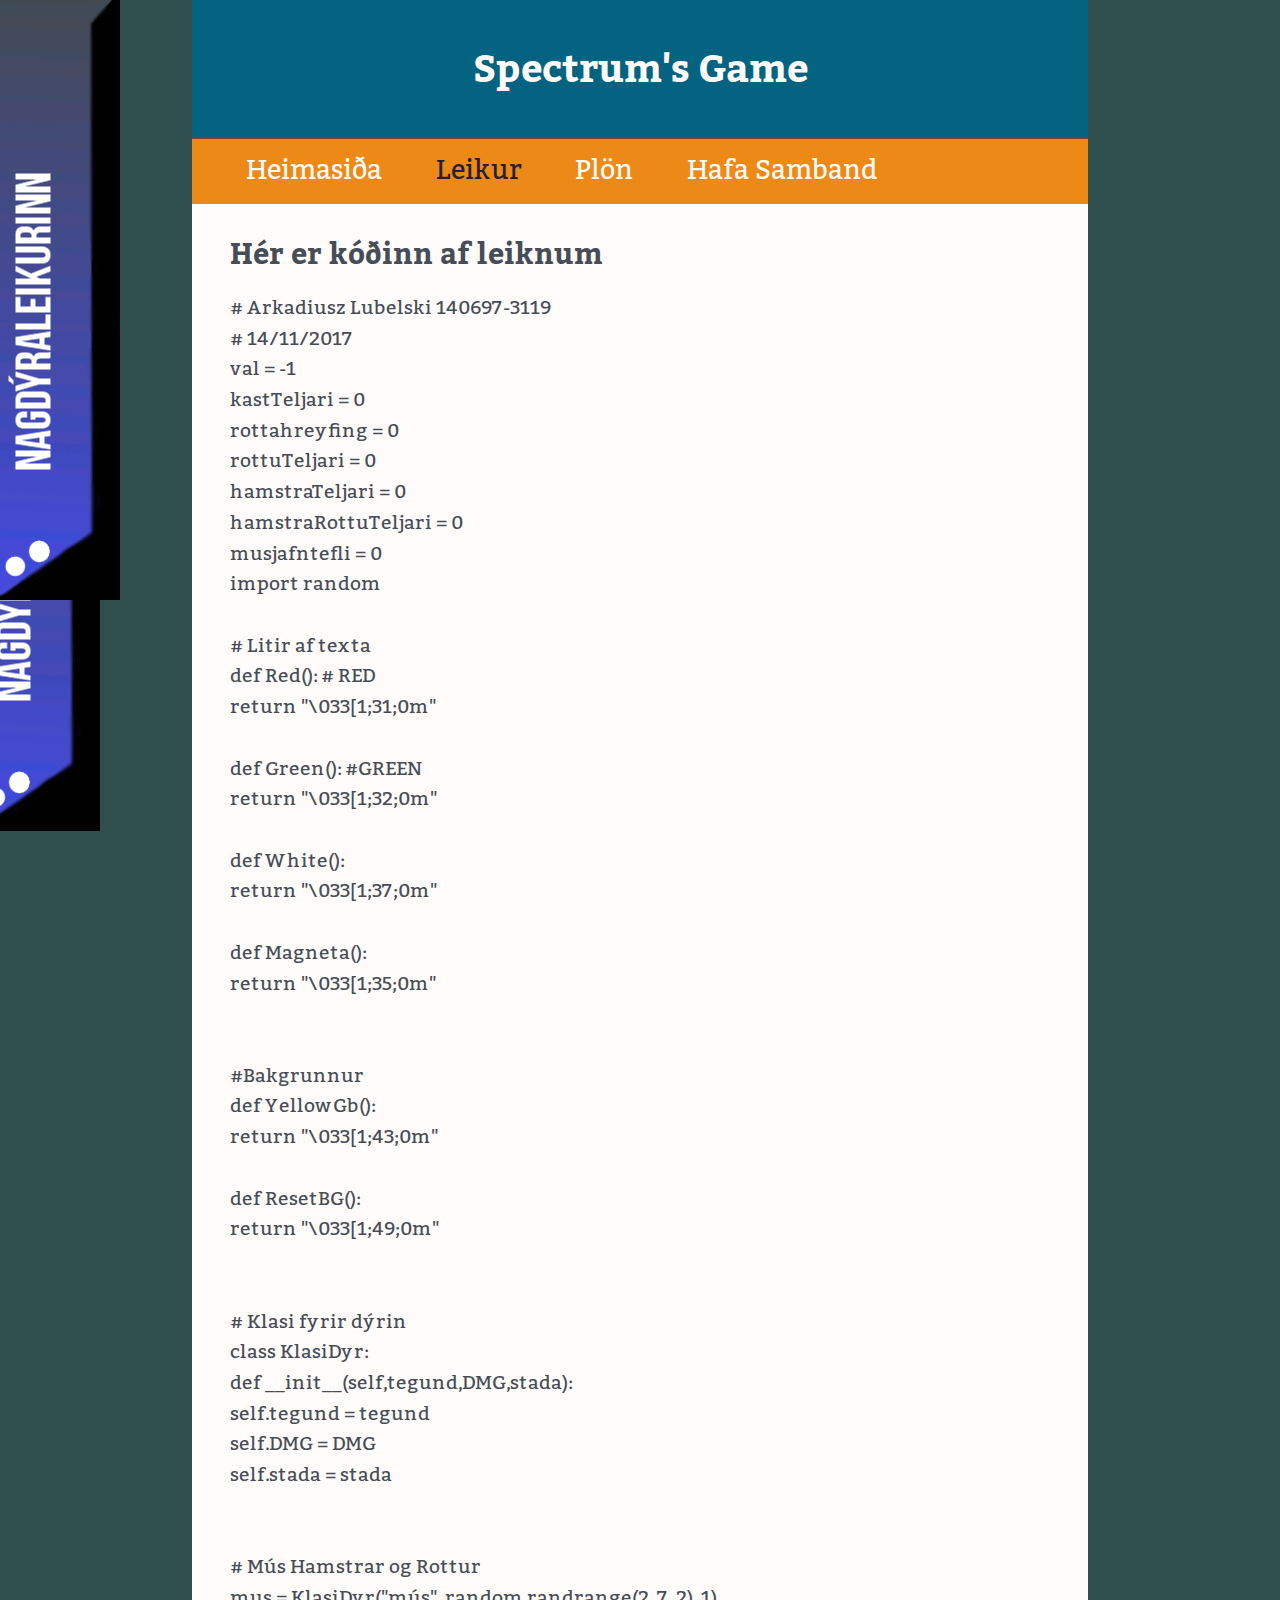
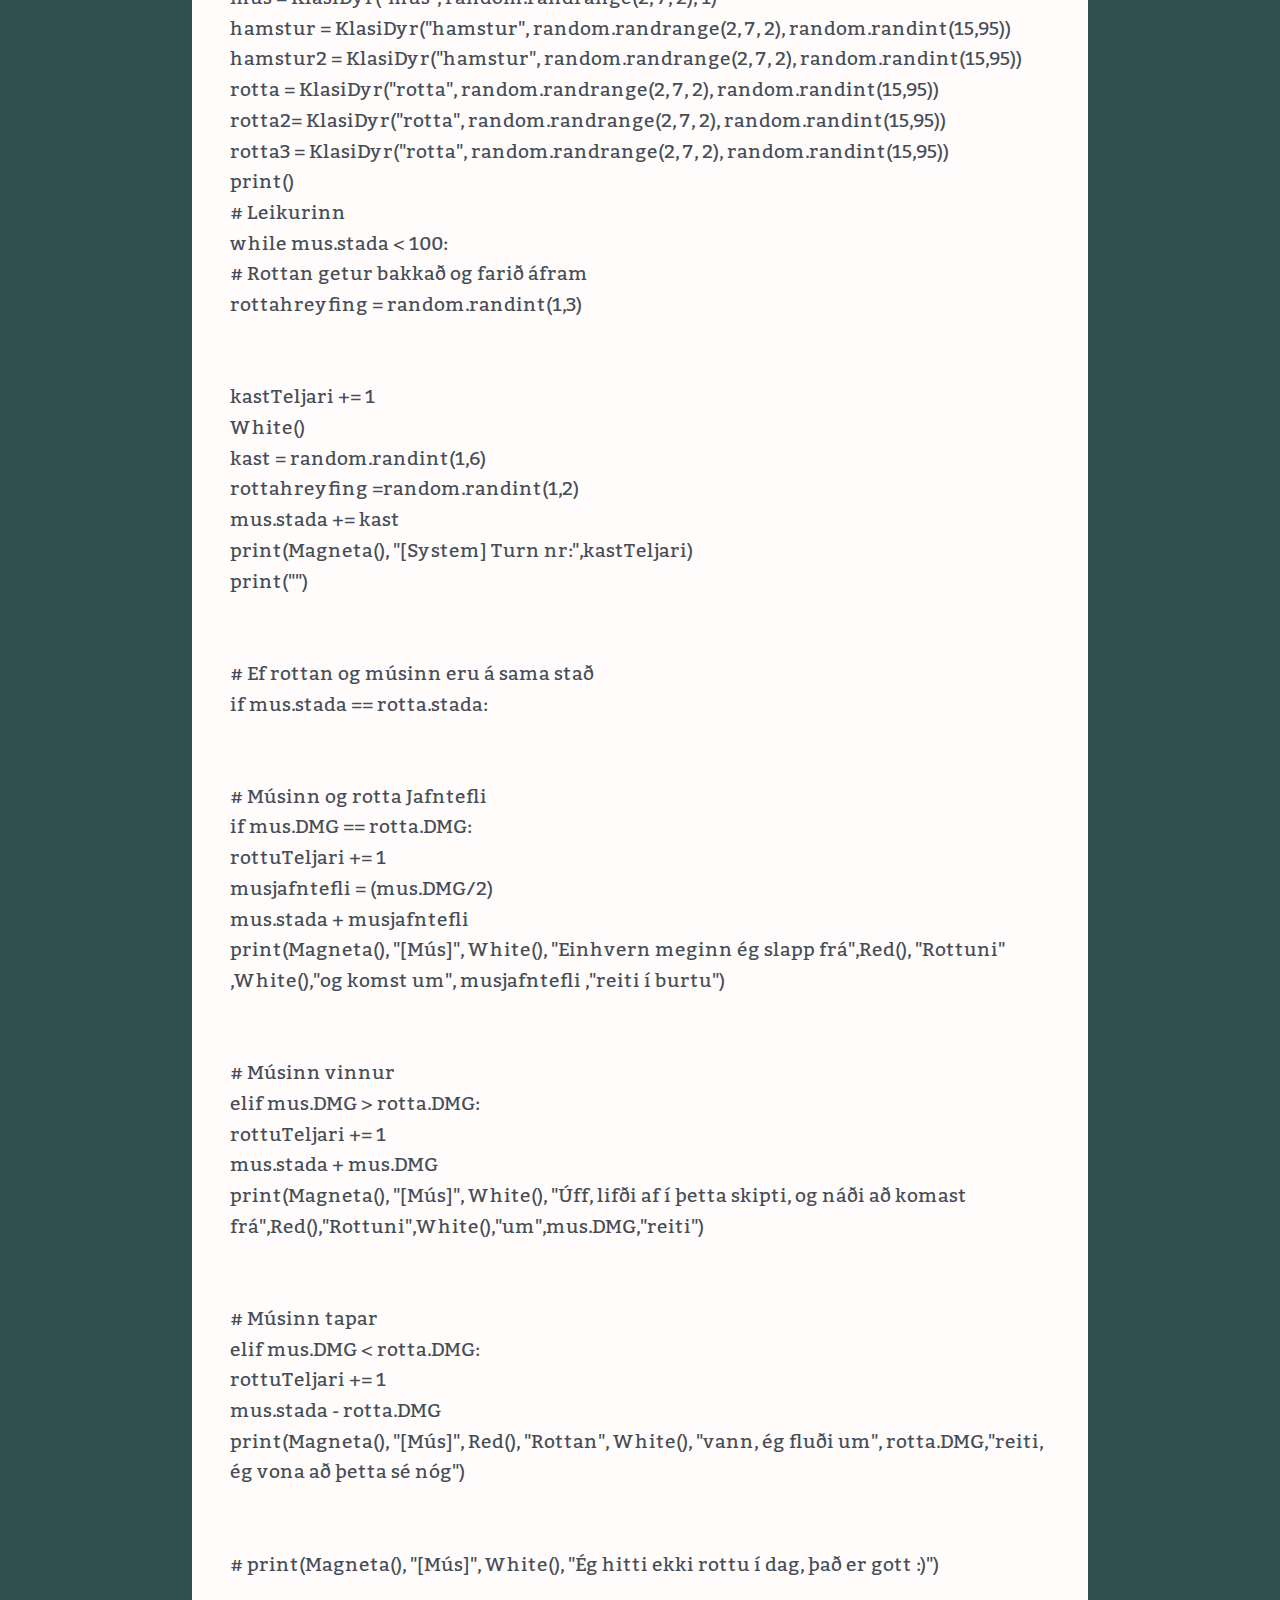
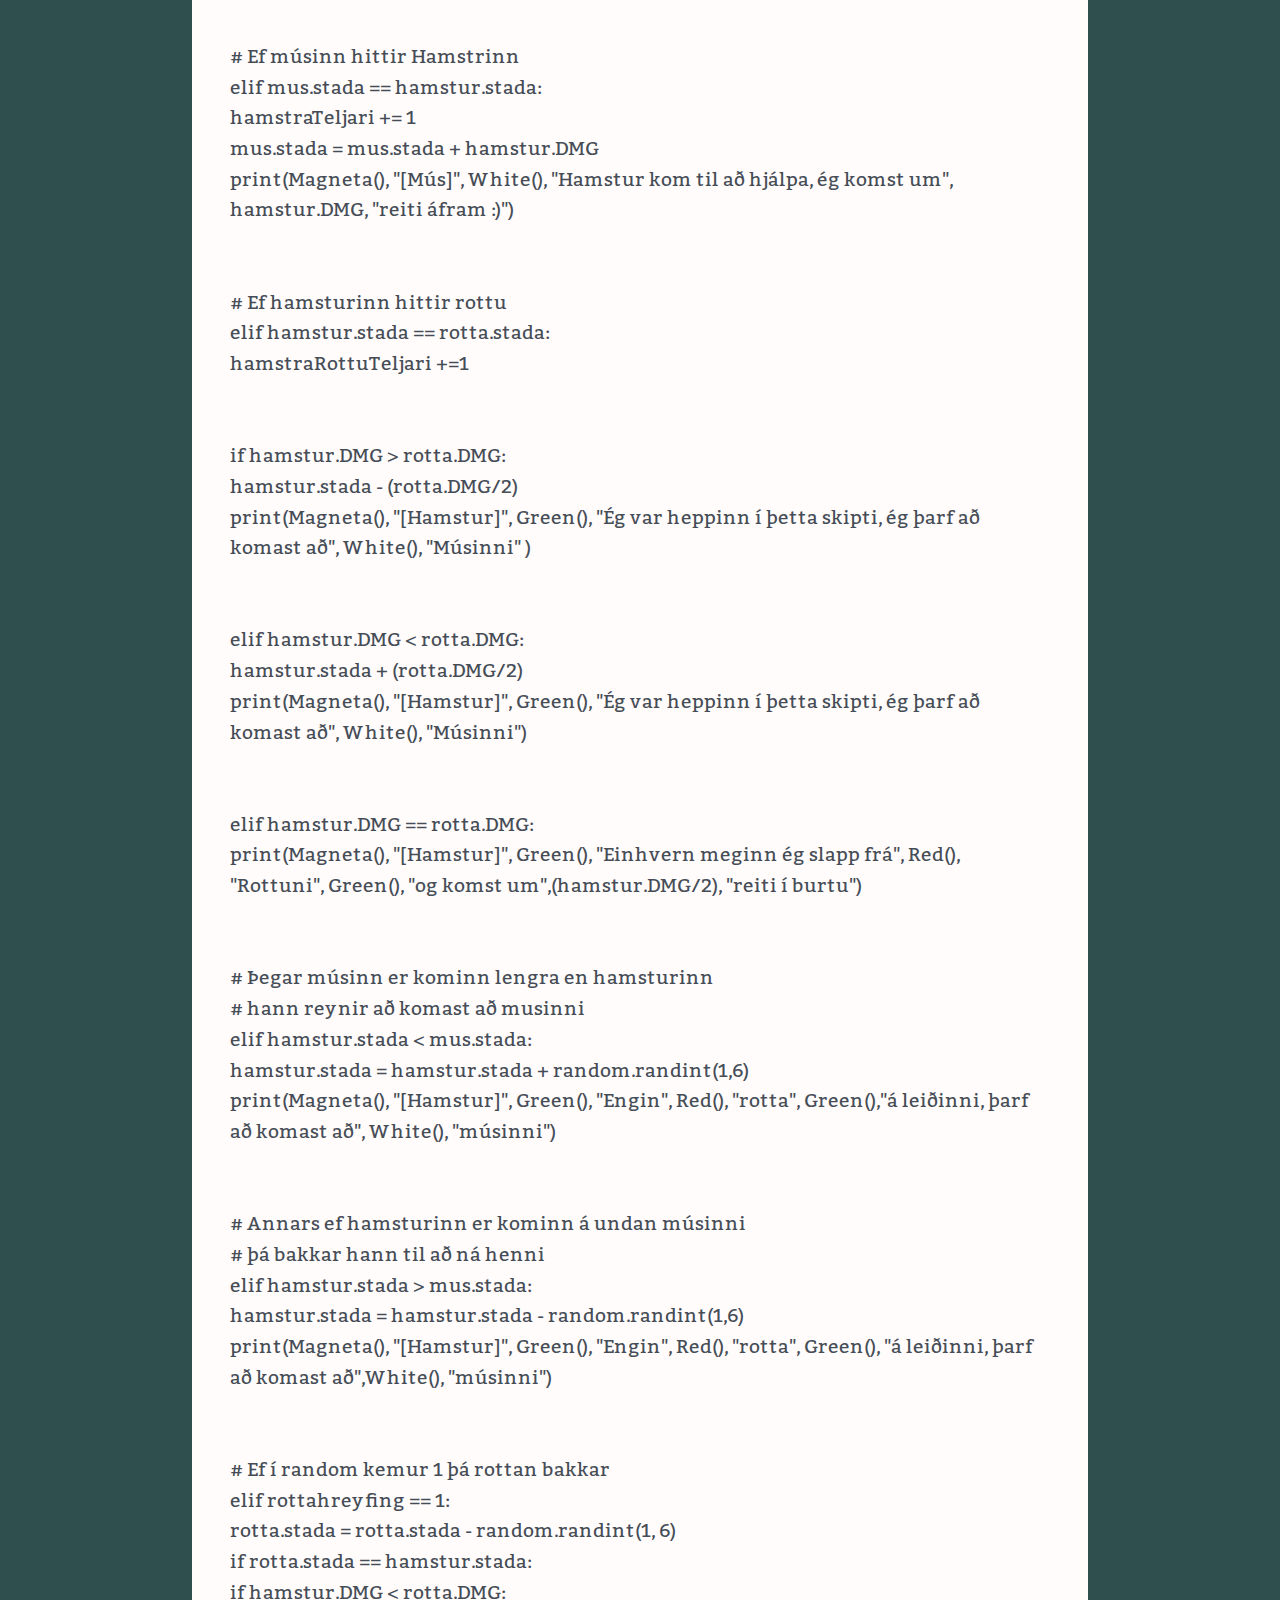
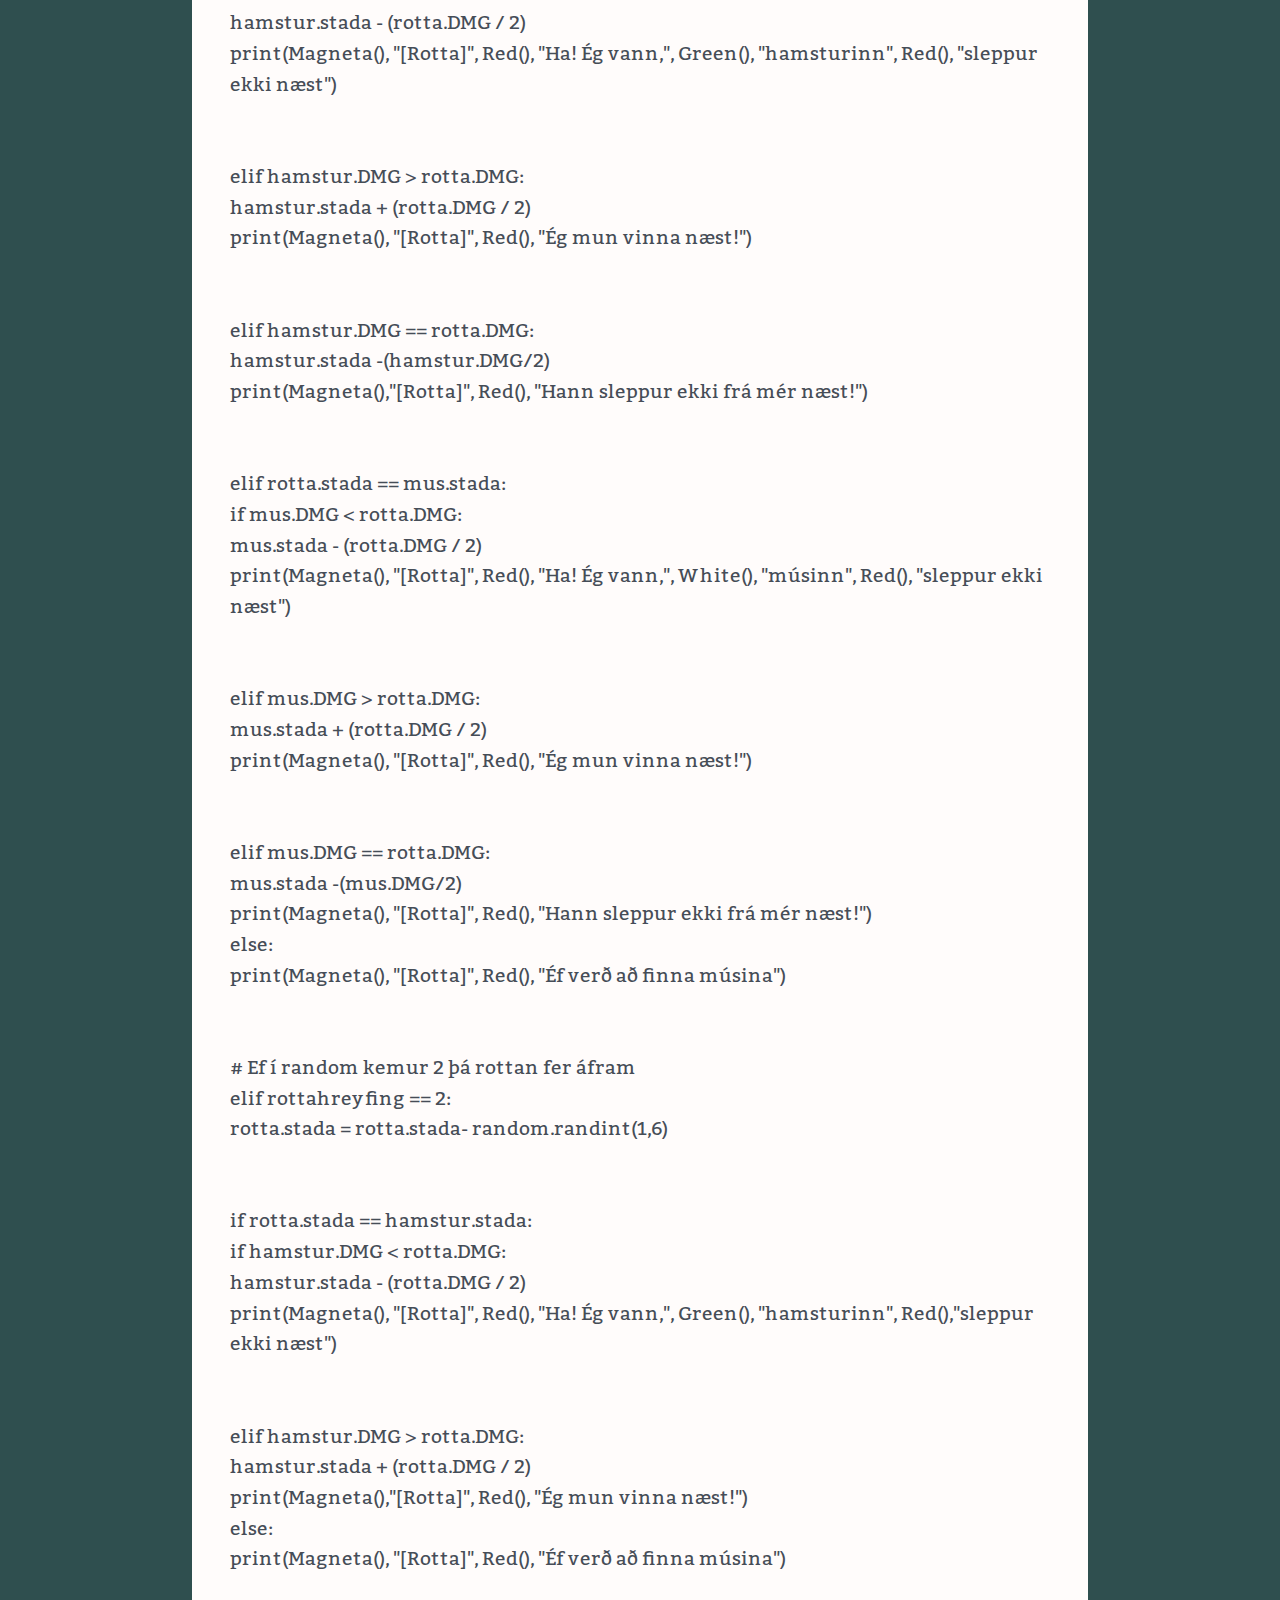
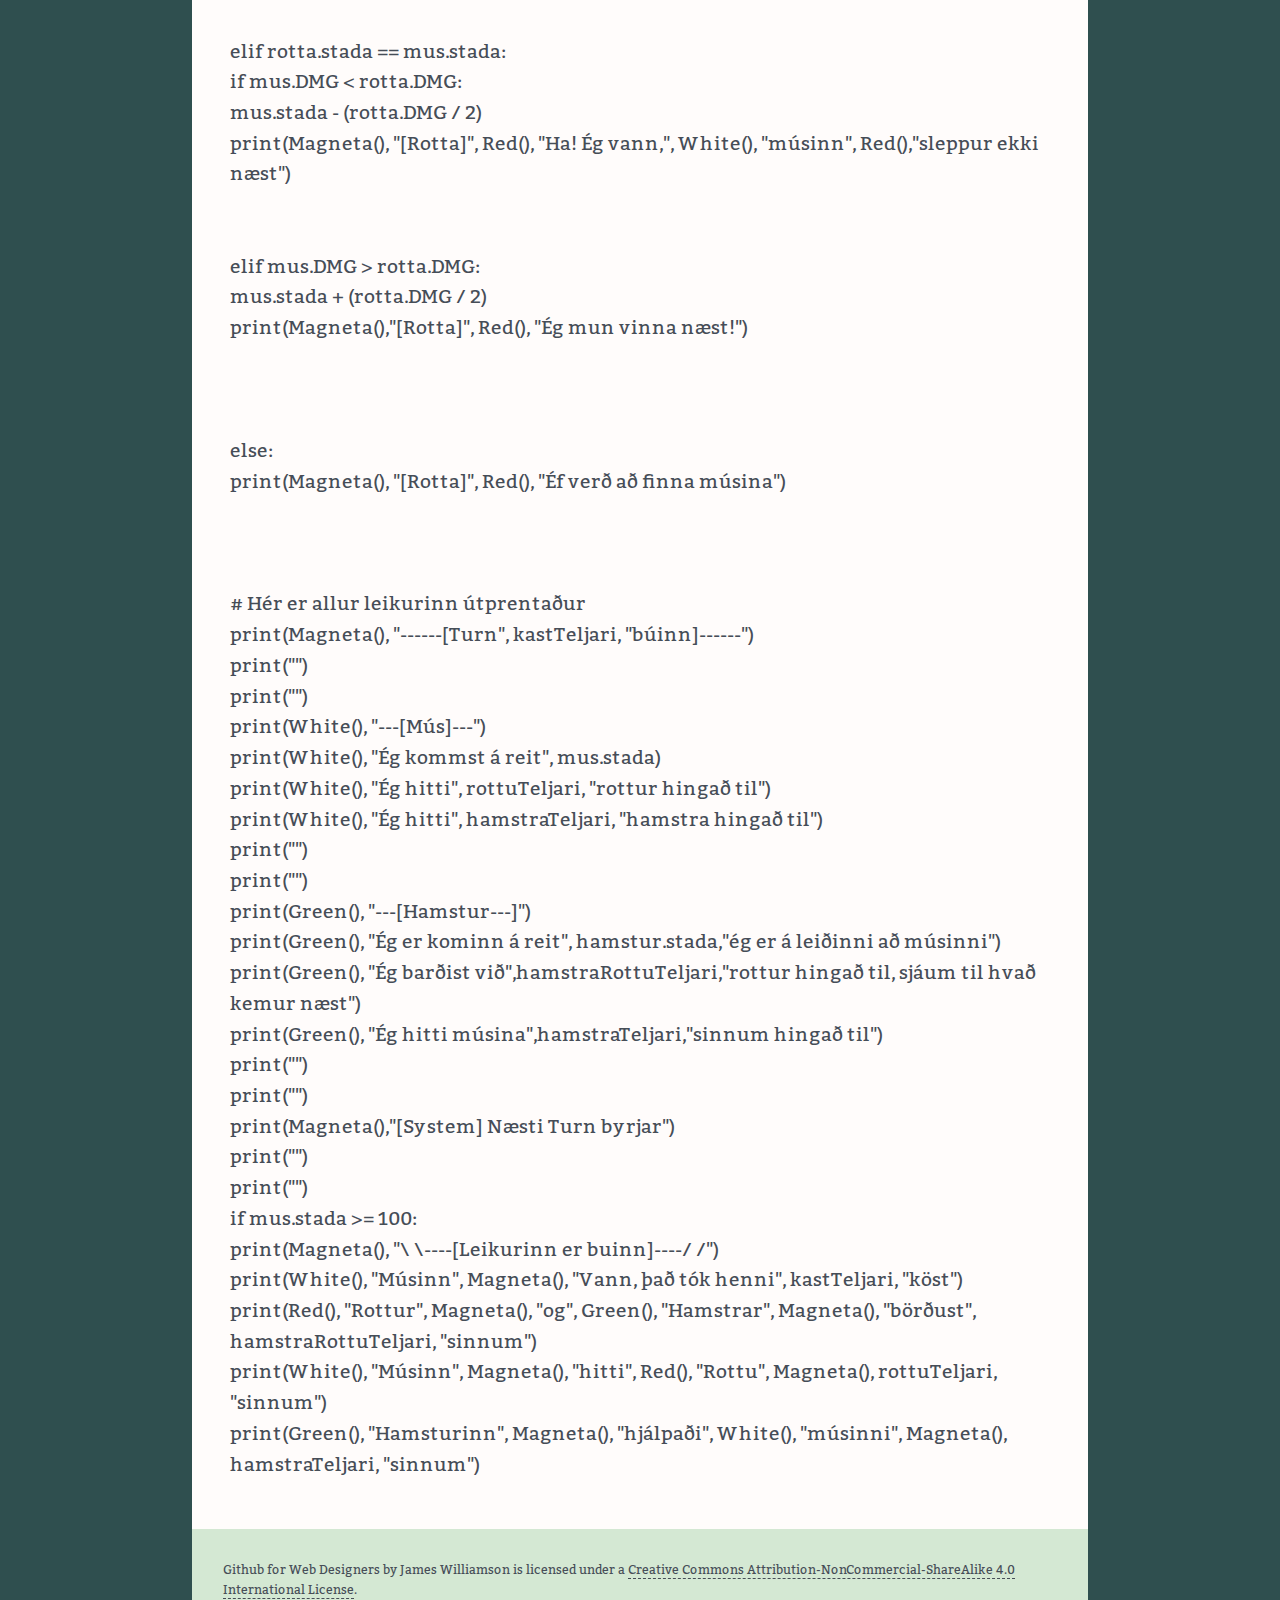
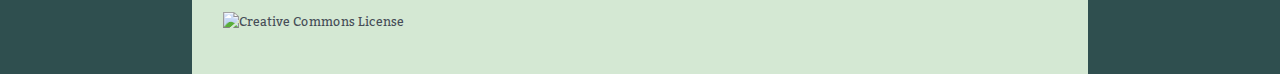
==== commit b0a04263: "Update leikur.html" ====
--- a/docs/leikur.html
+++ b/docs/leikur.html
@@ -21,182 +21,233 @@
       </ul>
     </nav>
     <main>
-    <h2>Git Quick Reference</h2>
-    <p>As I was learning Git one of the things that frustrated me the most was how references and tutorials would either assume you would know exactly what a command meant or would simply show you a command to enter without explaining what it was doing. Because of this I wanted it to create a quick reference for common Git commands. This list is by no means exhaustive, but it should provide you with a solid reference to the most common commands you encounter.</p>
-    <h3>Installation</h3>
-    <p>Helpful installation links. I recommend installing the Github Client. Not only does it give you an intuitive GUI interface for common Git tasks, it also does a stable installation of Git as well. For Windows it installs a shell emulator that gives you access to the command line. On the Mac be sure to choose to install the Command Line tools as part of the client install. Without them some path references might not resolve.</p>
-    <p><a href="http://git-scm.com/download/mac" title="Install Git for Mac">Git installer for Mac</a></p>
-    <p><a href="http://git-scm.com/download/win" title="Git installer for Windows">Git installer for Windows</a></p>
-    <h3>Setting up Git</h3>
-    <h4>Useful config options</h4>
-    <p>In addition to the global configuration options that Github provides in its getting started article there are some very useful configuration options that you might be interested in.</p>
-    <h5>Config help</h5>
-    <pre><code>git config --help</code></pre>
-    <p>Will list available config options.</p>
-    <h5>Setting the default editor</h5>
-      <pre><code>git config --global core.editor &lt;tool&gt;</code></pre>
-    <p>If you want to use a different editor than Vim or Vi you can set that by adding your tool of choice here.</p>
-    <h4>Global ignore file</h4>
-    <pre><code>git config --global core.excludesfile ~/.gitignore_global</code></pre>
-    <p>.gitignore files can help you decide which files are tracked or not in local repositories. However if you ever want files to be ignored globally across all repositories you can use this command. Just create a plain text file, name it what you’d like and point to it after the core.excludesfile command. Here the example “.gitignore_global” is used. Github has a link to common configurations that can help get you started.</p>
-    <h4>Setting aliases</h4> 
-<pre><code>git config --global alias.ci commit
-git config --global alias.st status
-git config --global alias.co checkout
-git config --global alias.br branch
-git config --global alias.mr merge</code></pre>
-    <p>If you want to save some time typing, you can create aliases for common commands. After setting these typing in the alias is the same as typing in the command itself. Above is a list of common aliases although you’re free to create your own. Simply add the alias you want after the “alias.” command and then type the command it represents.</p>
-    <h3>Starting a project</h3>
-    <h4>Clone</h4>
-    <p>Copies a repository into a new directory. Usually done to copy a remote directory locally. Unlike fetch, clone copies an entire repository and all its branches, and then sets up tracking for local and remote branches.</p>
-    <pre><code>git clone [url]</code></pre>
-    <p>Where URL points to the remote repository</p>
-    <pre><code>git clone -o [url] &lt;name&gt;</code></pre>
-    <p>Clones a remote repo and changes the named reference from “origin” to the one you specify.</p>
-    <pre><code>git clone -b [url]&nbsp; &lt;branch&gt;</code></pre>
-    <p>Clones the repo and checks out the named branch locally.</p>
-    <h4>Init</h4>
-    <p>Initializes a new Git repository.</p>
-    <pre><code>git init</code></pre>
-    <p>When run the current directory is initialized as a Git repository.</p>
-    <h3>Staging and committing</h3>
-    <h4>Status</h4>
+    <p class="gif" style="position: fixed; float: left; margin-left: -250px">
+      <img src="ad.gif" alt="">
+    </p>
+    <p class="gif" style="    position:fixed;
+     top: 0;
+     left: 0;
+     width: 100%;">
+      <img src="ad.gif" alt="">
+    </p>
+    <h2>Hér er kóðinn af leiknum</h2>
     <p>
-      Gives the current status of a repository and its files.</p>
-    <pre><code>git status</code></pre>
-    <p>Displays the current state of the repository</p>
-    <pre><code>git status -s</code></pre>
-    <p>Displays the output in short format.</p>
-    <pre><code>git status -b</code></pre>
-    <p>Displays the branch and tracking info in short format.</p>
-    <pre><code>git status -u</code></pre>
-    <p>Displays untracked files.</p>
-    <h4>Add</h4>
-    <p>Stages files to be committed.</p>
-    <pre><code>git add &lt;path to file&gt;</code></pre>
-    <p>Add the individual file. Additional files may be added by using multiple filenames separated by a single whitespace.</p>
-    <pre><code>git add &lt;directory name&gt;</code></pre>
-    <p>Will add all files in the directory.</p>
-    <pre><code>git add .</code></pre>
-    <p>Adds all untracked and modified files, even those in subdirectories.</p>
-    <pre><code>git add *.txt</code></pre>
-    <p>Wildcards can be used to add all files of a specific type, in this instance text files.</p>
-    <pre><code>git add -f &lt;filename&gt; </code></pre>
-    <p>Force, will add the file specified even if it's contained in a .gitignore file</p>
-    <pre><code>git add -u &lt;filename&gt;</code></pre>
-    <p>Updates a previously staged instance of the file that hasn't yet been committed.</p>
-    <h4>Commit</h4>
-    <p>Creates a snapshot of the current stage and adds it to the projects history.</p>
-    <pre><code>git commit</code></pre>
-    <p>Creates a commit and opens text editor for the commit message.</p>
-    <pre><code>git commit -m “message”</code></pre>
-    <p>Creates a commit and bypasses the text editor by supplying a short form message.</p>
-    <pre><code>git commit -a</code></pre>
-    <p>Stage and commit all modified and removed files. Does not affect untracked files.</p>
-    <pre><code>git commit --amend</code></pre>
-    <p>Allows you to add staged files to a previous commit. Helpful if you forget to add a file to the previous commit and don’t want to add another commit to the history.</p>
-    <h4>Reset</h4>
-    <p>Allows you to revert to earlier commits. How reset works is altered dramatically by the parameters you pass to it. Since space here doesn’t allow for a full discussion of that, please see Scott Chacon’s article on reset on the <a href="http://git-scm.com/blog/2011/07/11/reset.html" title="More information on the reset command">Git blog</a>.</p>
-    <h4>Diff</h4>
-    <p>Shows changes between commits </p>
-    <pre><code>git diff</code></pre>
-    <p>Will compare the changes in modified files with the last commit. Will not show differences between working directory and staged files.</p>
-    <pre><code>git diff --staged</code></pre>
-    <p>Shows the differences between staged files and the last commit.</p>
-    <h3>Branching &amp; Merging</h3>
-    <h4>Branch</h4>
-    <p>Allows you to list existing branches, create new branches, or delete existing branches</p>
-    <pre><code>git branch</code></pre>
-    <p>Displays a list of existing branches and indicates the current branch.</p>
-    <pre><code>git branch &lt;name&gt;</code></pre>
-    <p>Creates a new branch with the specified name.</p>
-    <pre><code>git checkout  &lt;name&gt;</code></pre>
-    <p>Creates a new branch with the specified name and checks it out so that it is the current branch.</p>
-    <pre><code>git branch -d &lt;name&gt;</code></pre>
-    <p>Deletes branch unless the branch has never been merged.</p>
-    <pre><code>git branch -D &lt;name&gt;</code></pre>
-    <p>Deletes the branch regardless of its merged status.</p>
-    <pre><code>git branch -r</code></pre>
-    <p>List remote branches.</p>
-    <pre><code>git branch --merged</code></pre>
-    <p>Only list branches that have been merged.</p>
-    <pre><code>git branch --no-merged</code></pre>
-    <p>Only list branches that have not been merged.</p>
-    <h4>Checkout</h4>
-    <p>Allows you to switch between branches and load earlier files and commits</p>
-    <pre><code>git checkout &lt;branchname&gt;</code></pre>
-    <p>Switches to the specified branch.</p>
-    <pre><code>git checkout &lt;commit&gt;</code></pre>
-    <p>Detaches the commit and sets to working directory to that snapshot. Changes may be made and then committed, thereby resetting files to an earlier state.</p>
-    <pre><code>git checkout &lt;branch&gt;~[n] </code></pre>
-    <p>Reverts the current commit for that branch to the number specified in [n]. git checkout master~3, for example would reset the index to three commits back for the master branch. You can add specific filenames or directories to the end of this to reset specific files. This detaches the files so they must be recommitted in order to be added to the commit history.</p>
-    <h4>Merge</h4>
-    <p>Joins two or more commits together into a single commit.</p>
-    <pre><code>git merge &lt;branchname&gt;</code></pre>
-    <p>Merges the specified branch into the current branch. Additional branches can be added as a series of space separated branch names.</p>
-    <pre><code>git merge --no-commit &lt;branchname&gt;</code></pre>
-    <p>Merges the specified branches but does not commit the result. This allows you to inspect the merge before you finalize it by committing.</p>
-    <h4>Log</h4>
-    <p>Show commit history</p>
-    <pre><code>git log</code></pre>
-    <p>List commit history</p>
-    <pre><code>git log --no-merges</code></pre>
-    <p>List commit history but ignore merges.</p>
-    <pre><code>git log --pretty=oneline</code></pre>
-    <p>List commit history using short hash identifier and a single line message.</p>
-    <pre><code>git log &lt;file&gt;</code></pre>
-    <p>See all commits that affect the specified file.</p>
-    <h3>Reverting &amp; Resetting</h3>
-    <h4>Checkout</h4>
-    <p>Allows you to switch load earlier files and commits</p>
-    <pre><code>git checkout &lt;commit&gt;</code></pre>
-    <p>Detaches the commit and sets to working directory to that snapshot. Changes may be made and then committed, thereby resetting files to an earlier state.</p>
-    <pre><code>git checkout &lt;branch&gt;~[n] </code></pre>
-    <p>Reverts the current commit for that branch to the number specified in [n]. git checkout master~3, for example would reset the index to three commits back for the master branch. You can add specific filenames or directories to the end of this to reset specific files. This detaches the files so they must be recommitted in order to be added to the commit history.</p>
-    <h4>Reset</h4>
-    <p>Allows you to revert to earlier commits. How reset works is altered dramatically by the parameters you pass to it. Since space here doesn’t allow for a full discussion of that, please see Scott Chacon’s article on reset on the <a href="http://git-scm.com/blog/2011/07/11/reset.html" title="More information on git reset">Git blog</a>.</p>
-    <h4>Rebase</h4>
-    <p>Flattens commit histories into a linear sequence</p>
-    <pre><code>git rebase &lt;commit&gt;</code></pre>
-    <p>Moves the current branch to the specified commit. The practical result of this is that it creates a linear commit history from multiple branches. Commits within a branch are moved to the end of the current branch. This is typically followed up by a merge which moves the current commit forward to the last added commit.</p>
-    <h3>Working with remote repos</h3>
-    <h4>Remote</h4>
-    <p>Manges remote repositories</p>
-    <pre><code>git remote</code></pre>
-    <p>Lists the currently tracked remote repos</p>
-    <pre><code>git remote add [name] [url]</code></pre>
-    <p>Adds new remote repos. The name establishes an alias for the repo, while the URL establishes the location.</p>
-    <pre><code>git remote -rm [name]</code></pre>
-    <p>Removes specified remote repo.</p>
-    <h4>Fetch</h4>
-    <p>Updates local repositories from remote repos. These changes are not merged by default and must be merged manually. This allows you to pull down remote changes, inspect them, and then choose which changes to update locally. </p>
-    <pre><code>git fetch</code></pre>
-    <p>Will fetch from the remote repository tracked to the current branch.</p>
-    <pre><code>git fetch origin</code></pre>
-    <p>Copies all branches from the remote repo and stores them locally.</p>
-    <h3>Pull</h3>
-    <p>Similar to fetch except for the fact that remote objects are both downloaded and then merged into the local repository. This has the effect of automatically updating the local repository to match the remote, while fetch will download the files but not update your local copies.</p>
-    <pre><code>git pull</code></pre>
-    <p>Pulls the current remote repository and merges it.</p>
-    <pre><code>git pull origin &lt;branchname&gt;</code></pre>
-    <p>Pulls the remote branch specified and merges it.</p>
-    <h4>Clone</h4>
-    <p>Copies a repository into a new directory. Usually done to copy a remote directory locally. Unlike fetch, clone copies an entire repository and all its branches, and then sets up tracking for local and remote branches.</p>
-    <pre><code>git clone [url]</code></pre>
-    <p>Where URL points to the remote repository</p>
-    <pre><code>git clone -o [url] &lt;name&gt;</code></pre>
-    <p>Clones a remote repo and changes the named reference from “origin” to the one you specify.</p>
-    <pre><code>git clone -b [url]&nbsp; &lt;branch&gt;</code></pre>
-    <p>Clones the repo and checks out the named branch locally.</p>
-    <h4>Push</h4>
-    <p>Updates remote repos with local content.</p>
-    <pre><code>git push</code></pre>
-    <p>Pushes the current branch to the remote repository.</p>
-    <pre><code>git-push [remote] [branch]</code></pre>
-    <p>Pushes the contents of the specified branch to the remote’s version of that branch.</p>
-    <pre><code>git push [remote] :[branch]</code></pre>
-Deletes the specified branch on the remote server.    </main>
+        # Arkadiusz Lubelski 140697-3119
+        <br>
+# 14/11/2017
+        <br>
+
+
+val = -1
+        <br>
+kastTeljari = 0
+        <br>
+rottahreyfing = 0
+        <br>
+rottuTeljari = 0
+        <br>
+hamstraTeljari = 0
+        <br>
+hamstraRottuTeljari = 0
+        <br>
+musjafntefli = 0
+        <br>
+import random
+        <br>
+                <br>
+
+# Litir af texta        <br>
+def Red():  # RED        <br>
+    return "\033[1;31;0m"        <br>        <br>
+def Green(): #GREEN        <br>
+    return "\033[1;32;0m"        <br>        <br>
+def White():        <br>
+    return "\033[1;37;0m"        <br>        <br>
+def Magneta():        <br>
+    return "\033[1;35;0m"        <br>
+        <br>        <br>
+#Bakgrunnur        <br>
+def YellowGb():        <br>
+    return "\033[1;43;0m"        <br>        <br>
+def ResetBG():        <br>
+    return "\033[1;49;0m"        <br>
+        <br>        <br>
+# Klasi fyrir dýrin        <br>
+class KlasiDyr:        <br>
+    def __init__(self,tegund,DMG,stada):        <br>
+        self.tegund = tegund        <br>
+        self.DMG = DMG        <br>
+        self.stada = stada        <br>
+        <br>        <br>
+# Mús Hamstrar og Rottur        <br>
+mus = KlasiDyr("mús", random.randrange(2, 7, 2), 1)        <br>
+hamstur = KlasiDyr("hamstur", random.randrange(2, 7, 2), random.randint(15,95))        <br>
+hamstur2 = KlasiDyr("hamstur", random.randrange(2, 7, 2), random.randint(15,95))        <br>
+rotta = KlasiDyr("rotta", random.randrange(2, 7, 2),  random.randint(15,95))        <br>
+rotta2= KlasiDyr("rotta", random.randrange(2, 7, 2), random.randint(15,95))        <br>
+rotta3 = KlasiDyr("rotta", random.randrange(2, 7, 2), random.randint(15,95))        <br>
+print()        <br>
+# Leikurinn        <br>
+while mus.stada < 100:        <br>
+    # Rottan getur bakkað og farið áfram        <br>
+    rottahreyfing = random.randint(1,3)        <br>
+        <br>        <br>
+    kastTeljari += 1        <br>
+    White()        <br>
+    kast = random.randint(1,6)        <br>
+    rottahreyfing =random.randint(1,2)        <br>
+    mus.stada += kast        <br>
+    print(Magneta(), "[System] Turn nr:",kastTeljari)        <br>
+    print("")        <br>
+        <br>        <br>
+    # Ef rottan og músinn eru á sama stað        <br>
+    if mus.stada == rotta.stada:        <br>
+        <br>        <br>
+        # Músinn og rotta Jafntefli        <br>
+        if mus.DMG == rotta.DMG:        <br>
+            rottuTeljari += 1        <br>
+            musjafntefli = (mus.DMG/2)        <br>
+            mus.stada + musjafntefli        <br>
+            print(Magneta(), "[Mús]", White(), "Einhvern meginn ég slapp frá",Red(), "Rottuni" ,White(),"og komst um", musjafntefli ,"reiti í burtu")        <br>
+        <br>        <br>
+        # Músinn vinnur        <br>
+        elif mus.DMG > rotta.DMG:        <br>
+            rottuTeljari += 1        <br>
+            mus.stada + mus.DMG        <br>
+            print(Magneta(), "[Mús]", White(), "Úff, lifði af í þetta skipti, og náði að komast frá",Red(),"Rottuni",White(),"um",mus.DMG,"reiti")        <br>
+        <br>        <br>
+        # Músinn tapar        <br>
+        elif mus.DMG < rotta.DMG:        <br>
+            rottuTeljari += 1        <br>
+            mus.stada - rotta.DMG        <br>
+            print(Magneta(), "[Mús]", Red(), "Rottan", White(), "vann, ég fluði um", rotta.DMG,"reiti, ég vona að þetta sé nóg")        <br>
+        <br>        <br>
+          #  print(Magneta(), "[Mús]", White(), "Ég hitti ekki rottu í dag, það er gott :)")        <br>
+        <br>        <br>
+    # Ef músinn hittir Hamstrinn        <br>
+    elif mus.stada == hamstur.stada:        <br>
+        hamstraTeljari += 1        <br>
+        mus.stada = mus.stada + hamstur.DMG        <br>
+        print(Magneta(), "[Mús]", White(), "Hamstur kom til að hjálpa, ég komst um", hamstur.DMG, "reiti áfram :)")        <br>
+        <br>        <br>
+    # Ef hamsturinn hittir rottu        <br>
+    elif hamstur.stada == rotta.stada:        <br>
+        hamstraRottuTeljari +=1        <br>
+        <br>        <br>
+        if hamstur.DMG > rotta.DMG:        <br>
+            hamstur.stada - (rotta.DMG/2)        <br>
+            print(Magneta(), "[Hamstur]", Green(), "Ég var heppinn í þetta skipti, ég þarf að komast að", White(), "Músinni" )        <br>
+        <br>        <br>
+        elif hamstur.DMG < rotta.DMG:        <br>
+            hamstur.stada + (rotta.DMG/2)        <br>
+            print(Magneta(), "[Hamstur]", Green(), "Ég var heppinn í þetta skipti, ég þarf að komast að", White(), "Músinni")        <br>
+        <br>        <br>
+        elif hamstur.DMG == rotta.DMG:        <br>
+            print(Magneta(), "[Hamstur]", Green(), "Einhvern meginn ég slapp frá", Red(), "Rottuni", Green(), "og komst um",(hamstur.DMG/2), "reiti í burtu")        <br>
+        <br>        <br>
+    # Þegar músinn er kominn lengra en hamsturinn        <br>
+    # hann reynir að komast að musinni        <br>
+    elif hamstur.stada < mus.stada:        <br>
+        hamstur.stada = hamstur.stada + random.randint(1,6)        <br>
+        print(Magneta(), "[Hamstur]", Green(), "Engin", Red(), "rotta", Green(),"á leiðinni, þarf að komast að", White(), "músinni")        <br>
+        <br>        <br>
+    # Annars ef hamsturinn er kominn á undan músinni        <br>
+    # þá bakkar hann til að ná henni        <br>
+    elif hamstur.stada > mus.stada:        <br>
+        hamstur.stada = hamstur.stada - random.randint(1,6)        <br>
+        print(Magneta(), "[Hamstur]", Green(), "Engin", Red(), "rotta", Green(), "á leiðinni, þarf að komast að",White(), "músinni")        <br>
+        <br>        <br>
+    # Ef í random kemur 1 þá rottan bakkar        <br>
+    elif rottahreyfing == 1:        <br>
+        rotta.stada = rotta.stada - random.randint(1, 6)        <br>
+        if rotta.stada == hamstur.stada:        <br>
+            if hamstur.DMG < rotta.DMG:        <br>
+                hamstur.stada - (rotta.DMG / 2)        <br>
+                print(Magneta(), "[Rotta]", Red(), "Ha! Ég vann,", Green(), "hamsturinn", Red(), "sleppur ekki næst")        <br>
+        <br>        <br>
+            elif hamstur.DMG > rotta.DMG:        <br>
+                hamstur.stada + (rotta.DMG / 2)        <br>
+                print(Magneta(), "[Rotta]", Red(), "Ég mun vinna næst!")        <br>
+        <br>        <br>
+            elif hamstur.DMG == rotta.DMG:        <br>
+                hamstur.stada -(hamstur.DMG/2)        <br>
+                print(Magneta(),"[Rotta]", Red(), "Hann sleppur ekki frá mér næst!")        <br>
+        <br>        <br>
+        elif rotta.stada == mus.stada:        <br>
+            if mus.DMG < rotta.DMG:        <br>
+                mus.stada - (rotta.DMG / 2)        <br>
+                print(Magneta(), "[Rotta]", Red(), "Ha! Ég vann,", White(), "músinn", Red(), "sleppur ekki næst")        <br>
+        <br>        <br>
+            elif mus.DMG > rotta.DMG:        <br>
+                mus.stada + (rotta.DMG / 2)        <br>
+                print(Magneta(), "[Rotta]", Red(), "Ég mun vinna næst!")        <br>
+        <br>        <br>
+            elif mus.DMG == rotta.DMG:        <br>
+                mus.stada -(mus.DMG/2)        <br>
+                print(Magneta(), "[Rotta]", Red(), "Hann sleppur ekki frá mér næst!")        <br>
+        else:        <br>
+            print(Magneta(), "[Rotta]", Red(), "Éf verð að finna músina")        <br>
+        <br>        <br>
+    # Ef í random kemur 2 þá rottan fer áfram        <br>
+    elif rottahreyfing == 2:        <br>
+        rotta.stada = rotta.stada- random.randint(1,6)        <br>
+        <br>        <br>
+        if rotta.stada == hamstur.stada:        <br>
+            if hamstur.DMG < rotta.DMG:        <br>
+                hamstur.stada - (rotta.DMG / 2)        <br>
+                print(Magneta(), "[Rotta]", Red(), "Ha! Ég vann,", Green(), "hamsturinn", Red(),"sleppur ekki næst")        <br>
+        <br>        <br>
+            elif hamstur.DMG > rotta.DMG:        <br>
+                hamstur.stada + (rotta.DMG / 2)        <br>
+                print(Magneta(),"[Rotta]", Red(), "Ég mun vinna næst!")        <br>
+            else:        <br>
+                print(Magneta(), "[Rotta]", Red(), "Éf verð að finna músina")        <br>
+        <br>        <br>
+        elif rotta.stada == mus.stada:        <br>
+            if mus.DMG < rotta.DMG:        <br>
+                mus.stada - (rotta.DMG / 2)        <br>
+                print(Magneta(), "[Rotta]", Red(), "Ha! Ég vann,", White(), "músinn", Red(),"sleppur ekki næst")        <br>
+        <br>        <br>
+            elif mus.DMG > rotta.DMG:        <br>
+                mus.stada + (rotta.DMG / 2)        <br>
+                print(Magneta(),"[Rotta]", Red(), "Ég mun vinna næst!")        <br>
+        <br>
+        <br>
+        <br>
+        else:        <br>
+            print(Magneta(), "[Rotta]", Red(), "Éf verð að finna músina")        <br>
+        <br>
+        <br>
+        <br>
+# Hér er allur leikurinn útprentaður        <br>
+    print(Magneta(), "------[Turn", kastTeljari, "búinn]------")        <br>
+    print("")        <br>
+    print("")        <br>
+    print(White(), "---[Mús]---")        <br>
+    print(White(), "Ég kommst á reit", mus.stada)        <br>
+    print(White(), "Ég hitti", rottuTeljari, "rottur hingað til")        <br>
+    print(White(), "Ég hitti", hamstraTeljari, "hamstra hingað til")        <br>
+    print("")        <br>
+    print("")        <br>
+    print(Green(), "---[Hamstur---]")        <br>
+    print(Green(), "Ég er kominn á reit", hamstur.stada,"ég er á leiðinni að músinni")        <br>
+    print(Green(), "Ég barðist við",hamstraRottuTeljari,"rottur hingað til, sjáum til hvað kemur næst")        <br>
+    print(Green(), "Ég hitti músina",hamstraTeljari,"sinnum hingað til")        <br>
+    print("")        <br>
+    print("")        <br>
+    print(Magneta(),"[System] Næsti Turn byrjar")        <br>
+    print("")        <br>
+    print("")        <br>
+if mus.stada >= 100:        <br>
+    print(Magneta(), "\ \----[Leikurinn er buinn]----/ /")        <br>
+    print(White(), "Músinn", Magneta(), "Vann, það tók henni", kastTeljari, "köst")        <br>
+    print(Red(), "Rottur", Magneta(), "og", Green(), "Hamstrar", Magneta(), "börðust", hamstraRottuTeljari, "sinnum")        <br>
+    print(White(), "Músinn", Magneta(), "hitti", Red(), "Rottu", Magneta(), rottuTeljari, "sinnum")        <br>
+    print(Green(), "Hamsturinn", Magneta(), "hjálpaði", White(), "músinni", Magneta(), hamstraTeljari, "sinnum")        <br>
+        <br>
+
+    </p></main>
     <footer>
         <p class="license">Github for Web Designers</span> by James Williamson</a> is licensed under a <a rel="license" href="http://creativecommons.org/licenses/by-nc-sa/4.0/">Creative Commons Attribution-NonCommercial-ShareAlike 4.0 International License</a>. <a rel="license" href="http://creativecommons.org/licenses/by-nc-sa/4.0/" class="img"><br><img alt="Creative Commons License" src="88x31.png"></a></p>
     </footer>
-</body></html>+</body></html>
